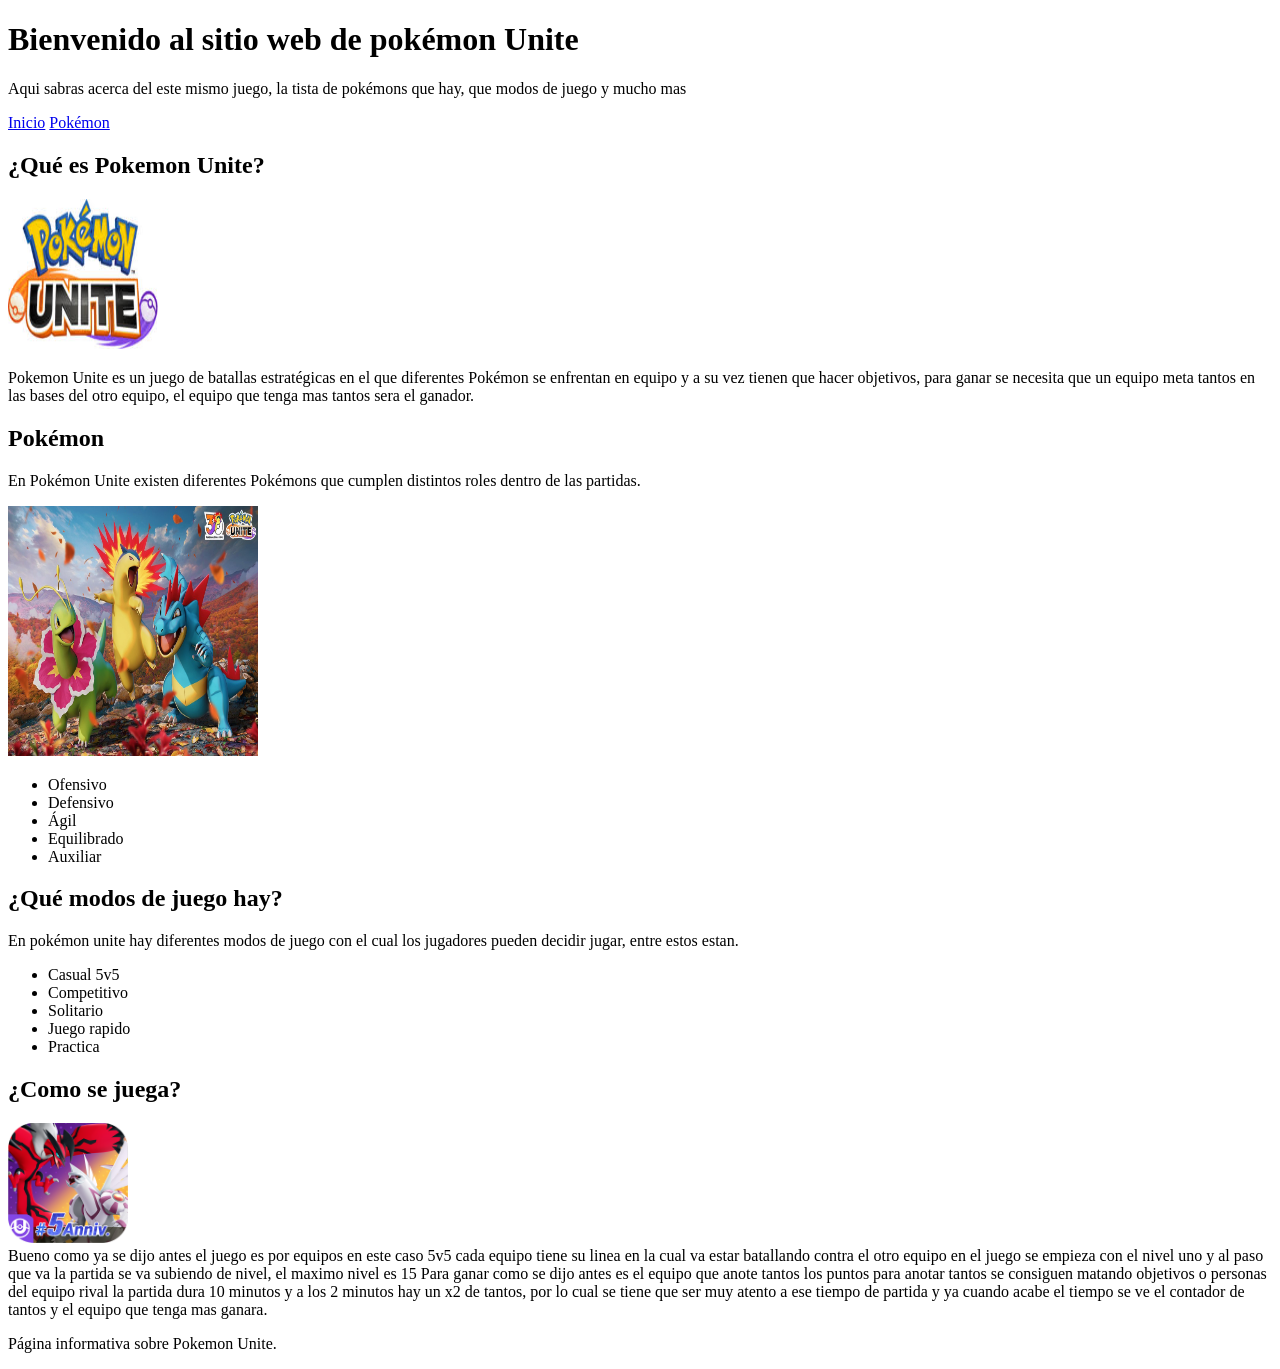
==== index.html @ 220b60d6 "Pokemon unite casi final version" ====
<!DOCTYPE  html>
<html lang="es">
<head>
<meta charset="UTF-8">
<title>Pokémon Unite</title>
<link rel="stylesheet" href="css/style.css">
</head>
<body>
<header>
<h1 class="titulo">Bienvenido al sitio web de pokémon Unite</h1>

<p>Aqui sabras acerca del este mismo juego, la tista de pokémons que hay, que modos de juego y mucho mas</p>

</header>
<nav>
<a class="menu" href="index.html">Inicio</a>
<a class="menu" href="pokemon.html">Pokémon</a>
</nav>
 <main>
 <section>
 <h1> ¿Qué es Pokemon Unite?</h1>
 <img src="Resource/images.jfif" 
 alt="Logo de Pokémon Unite" 
 width="150"
      height="150"/>
  <p>
  Pokemon Unite es un juego de batallas estratégicas
  en el que diferentes Pokémon se enfrentan en equipo y a su vez tienen que hacer objetivos,
  para ganar se necesita que un equipo meta tantos en las bases del otro equipo,
  el equipo que tenga mas tantos sera el ganador.
    </p>
 </section>
 <section>
    <h1>Pokémon</h1>
 <p>
   En Pokémon Unite existen diferentes Pokémons que cumplen distintos roles dentro de las partidas.
   </p>
   <img src="Resource/HF3h65CWgAAsAId.jpg" 
   alt="Pokémon de Pokémon Unite" 
   width="250"
      height="250"/>
   <ul>
    <li>Ofensivo</li>
    <li>Defensivo</li>
    <li>Ágil</li>
    <li>Equilibrado</li>
    <li>Auxiliar</li>
</ul>
</section>
 <section>
<h1> ¿Qué modos de juego hay?</h1>
<p>En pokémon unite hay diferentes modos de juego con el cual los jugadores pueden decidir jugar, entre estos estan.
</p>
<ul>
    <li>Casual 5v5</li>
    <li>Competitivo</li>
    <li>Solitario</li>
    <li>Juego rapido</li>
    <li>Practica</li>
</ul>
 </section>
  <section>
    <h1>¿Como se juega?</h1>
    <p>
     <img src="Resource/unnamed.png"
alt="Partida de Pokémon Unite"
       width="120"
      height="120"/>
    <br />

  Bueno como ya se dijo antes el juego es por equipos en este caso 5v5 cada equipo tiene su linea en la cual va estar batallando contra el otro equipo
 en el juego se empieza con el nivel uno y al paso que va la partida se va subiendo de nivel, el maximo nivel es 15
 Para ganar como se dijo antes es el equipo que anote tantos los puntos para anotar tantos se consiguen matando objetivos o personas del equipo rival
 la partida dura 10 minutos y a los 2 minutos hay un x2 de tantos, por lo cual se tiene que ser muy atento a ese tiempo de partida
 y ya cuando acabe el tiempo se ve el contador de tantos y el equipo que tenga mas ganara.
</p>
  </section>
 </main>
  <footer>
    <p>
        Página informativa sobre Pokemon Unite.
    </p>
</footer>
</body>
</html>
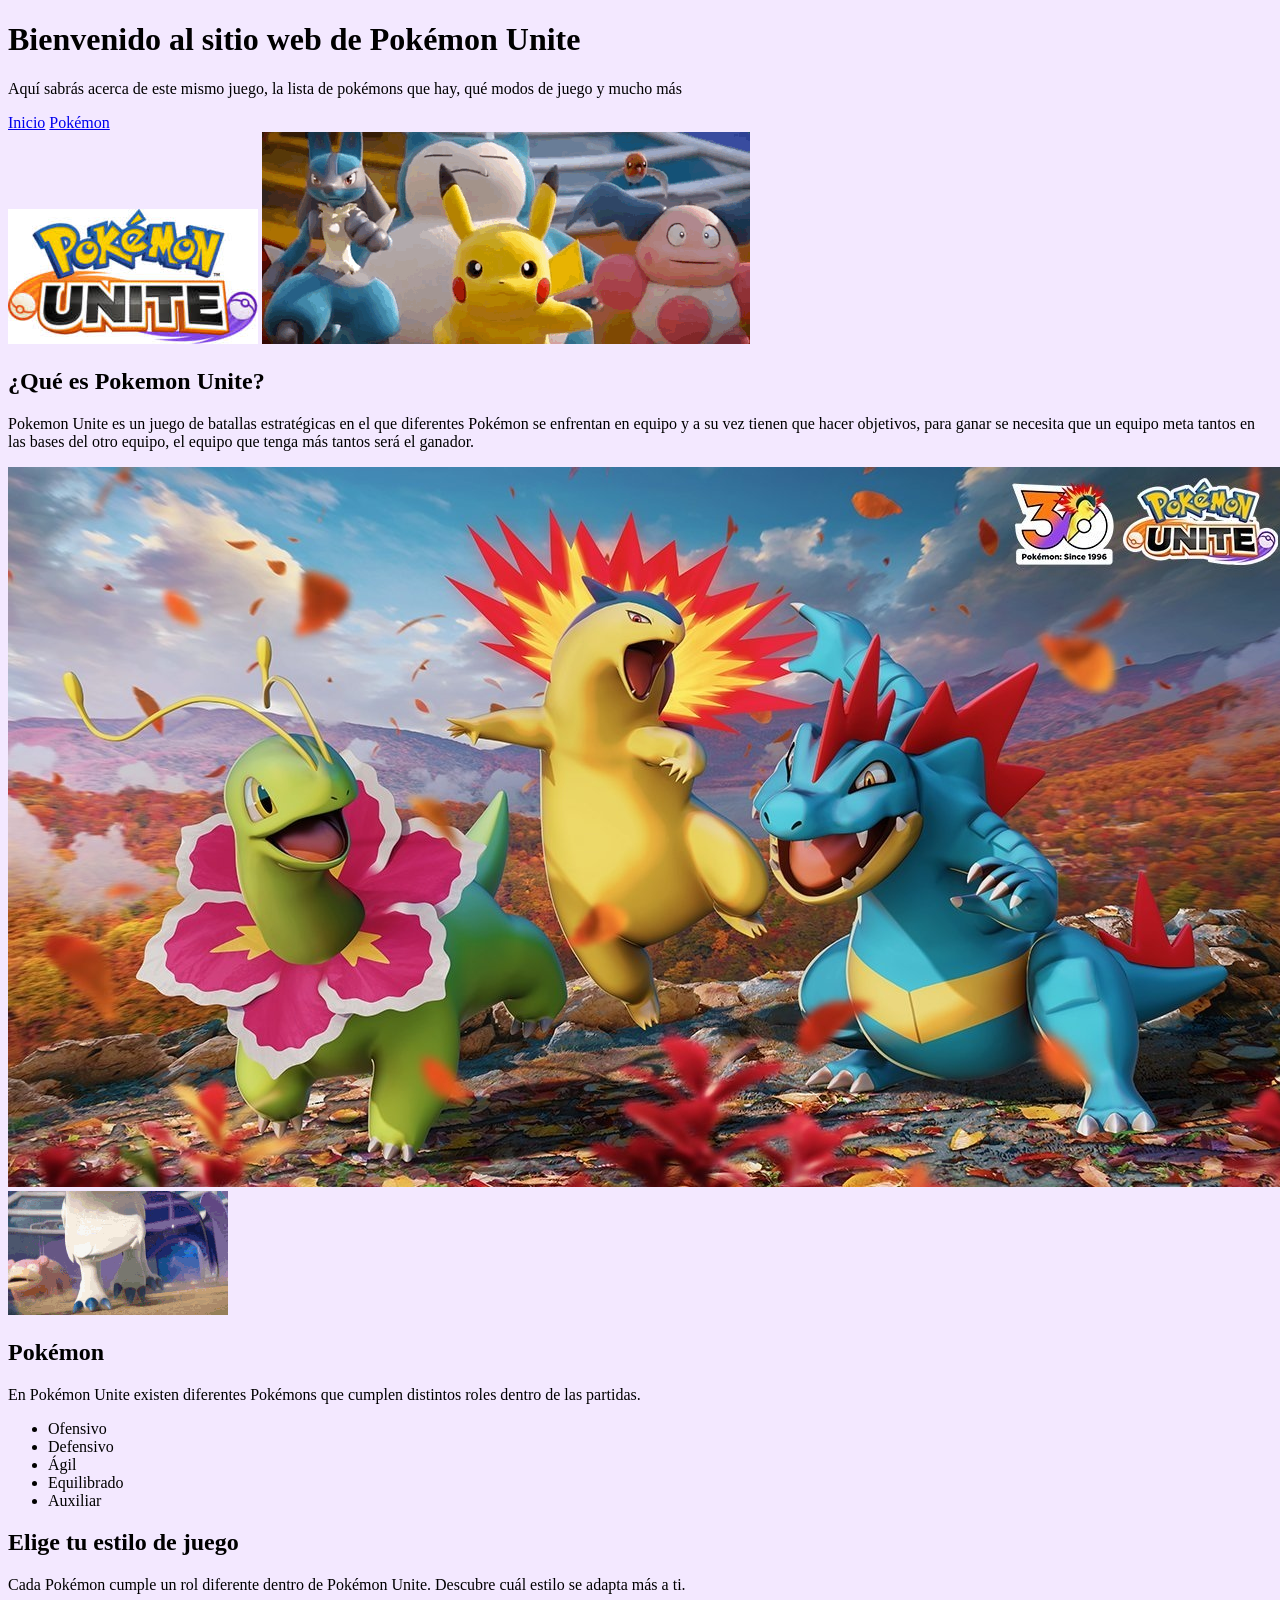
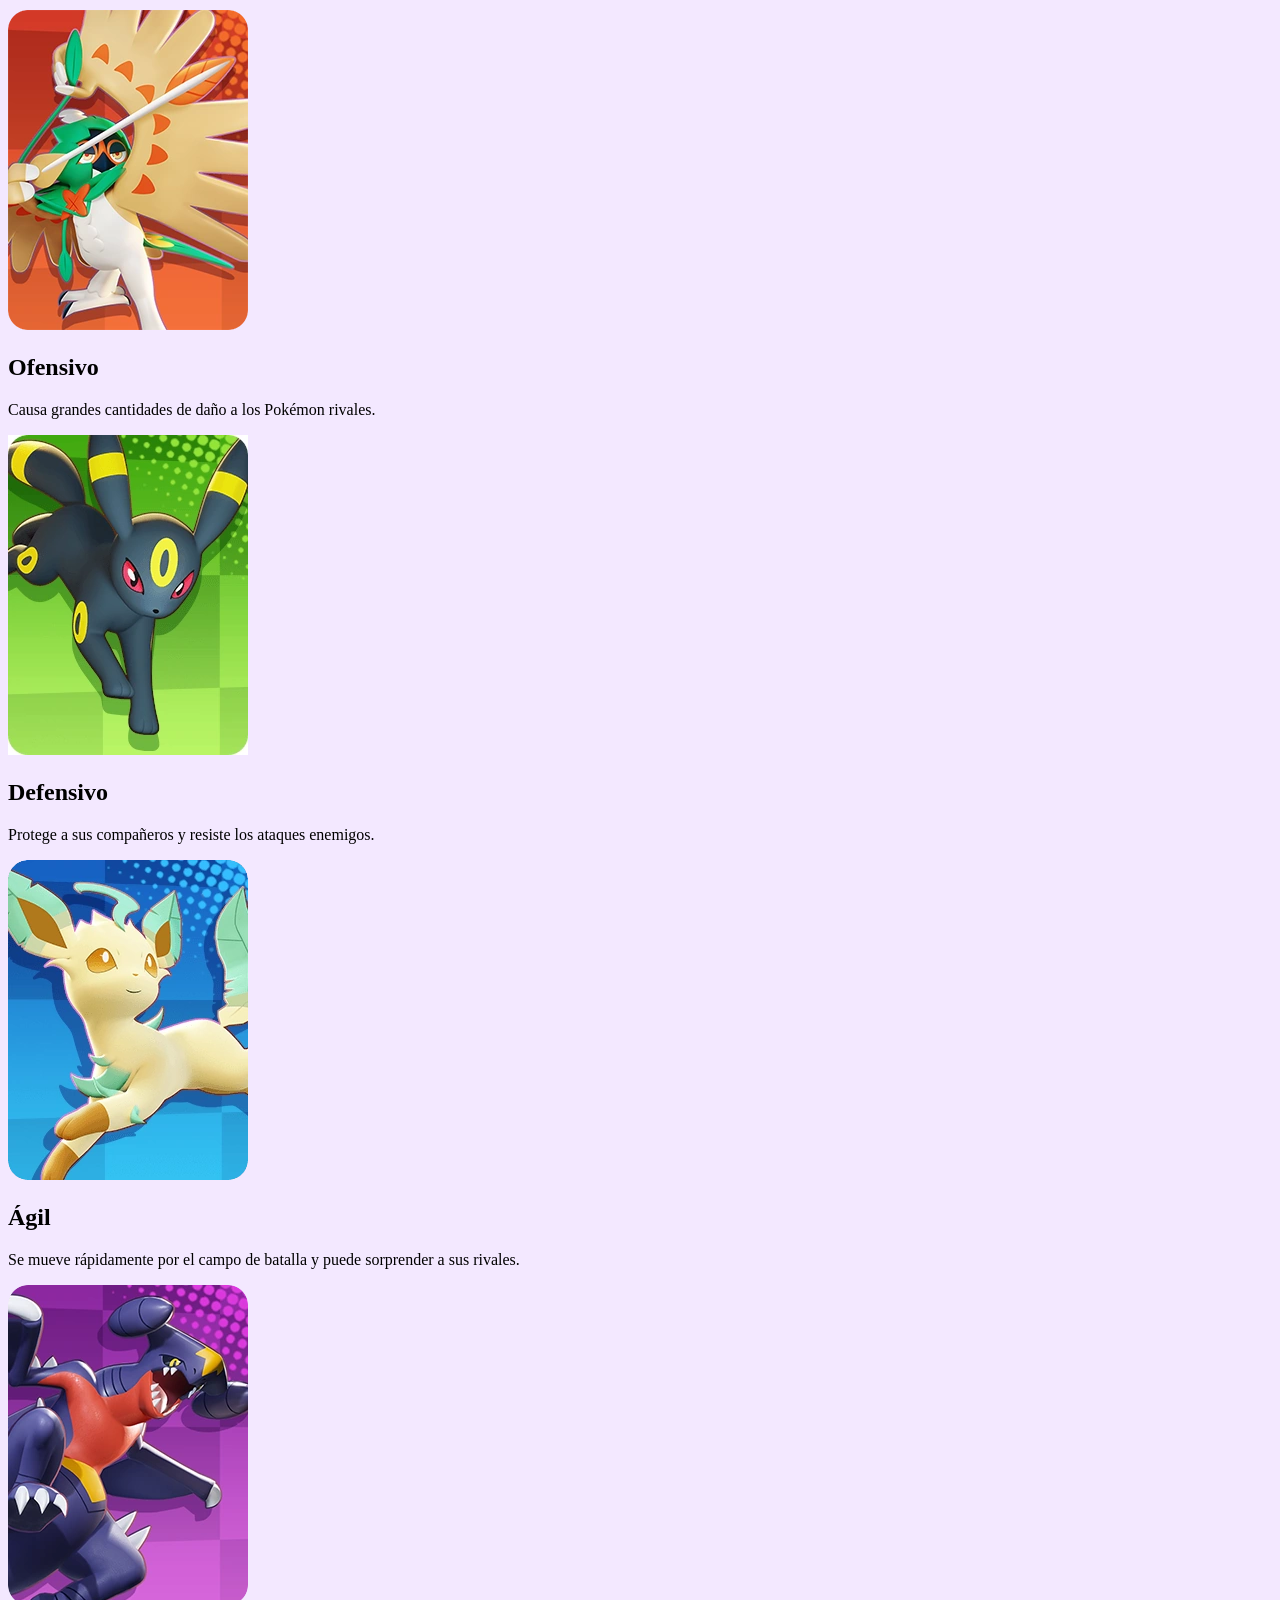
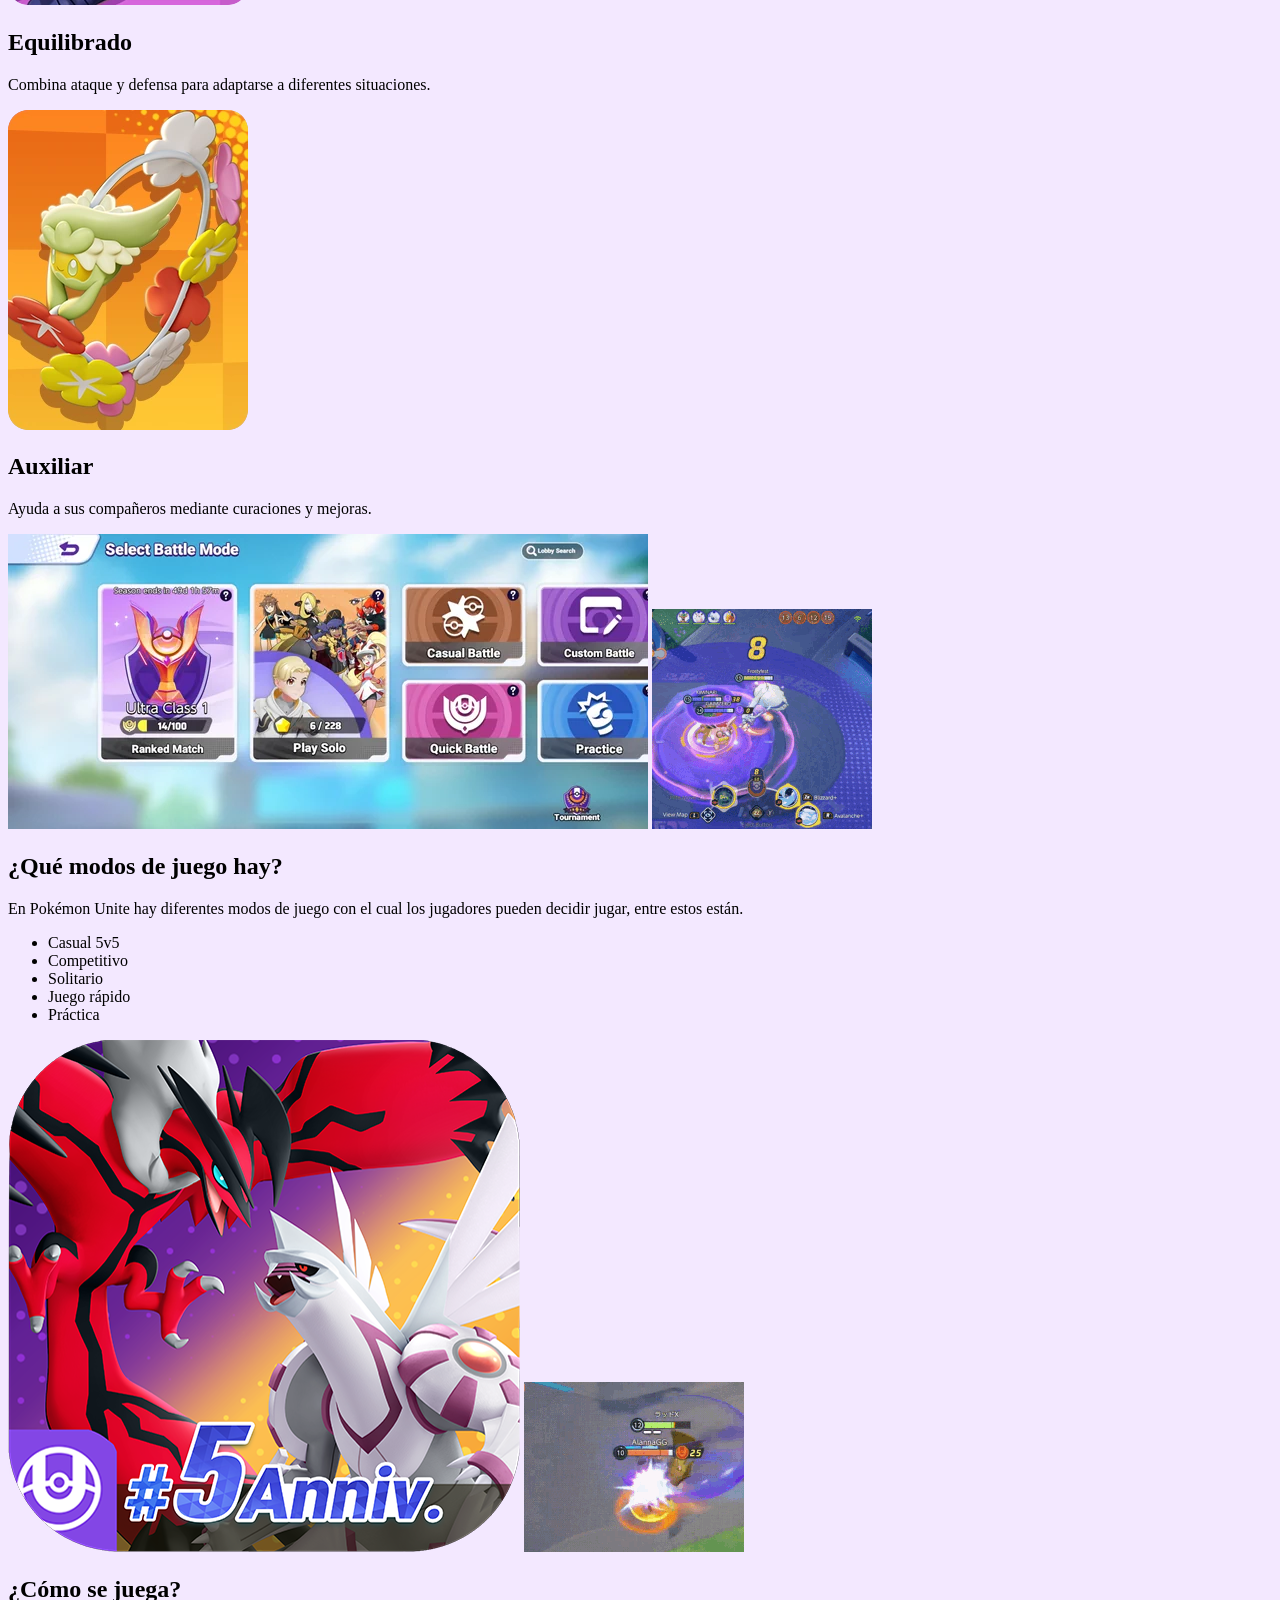
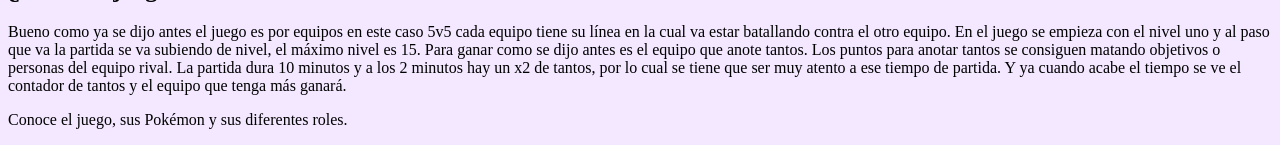
==== commit f09586c5: "Unite new version" ====
--- a/index.html
+++ b/index.html
@@ -1,85 +1,177 @@
-<!DOCTYPE  html>
+<!DOCTYPE html>
 <html lang="es">
 <head>
 <meta charset="UTF-8">
 <title>Pokémon Unite</title>
 <link rel="stylesheet" href="css/style.css">
+<link rel="icon" href="Resource/images.jfif">
 </head>
+
 <body>
+
 <header>
-<h1 class="titulo">Bienvenido al sitio web de pokémon Unite</h1>
+<h1 class="titulo">Bienvenido al sitio web de Pokémon Unite</h1>
+<p>Aquí sabrás acerca de este mismo juego, la lista de pokémons que hay, qué modos de juego y mucho más</p>
+</header>
 
-<p>Aqui sabras acerca del este mismo juego, la tista de pokémons que hay, que modos de juego y mucho mas</p>
-
-</header>
 <nav>
 <a class="menu" href="index.html">Inicio</a>
 <a class="menu" href="pokemon.html">Pokémon</a>
 </nav>
- <main>
- <section>
- <h1> ¿Qué es Pokemon Unite?</h1>
- <img src="Resource/images.jfif" 
- alt="Logo de Pokémon Unite" 
- width="150"
-      height="150"/>
-  <p>
-  Pokemon Unite es un juego de batallas estratégicas
-  en el que diferentes Pokémon se enfrentan en equipo y a su vez tienen que hacer objetivos,
-  para ganar se necesita que un equipo meta tantos en las bases del otro equipo,
-  el equipo que tenga mas tantos sera el ganador.
-    </p>
- </section>
- <section>
-    <h1>Pokémon</h1>
- <p>
-   En Pokémon Unite existen diferentes Pokémons que cumplen distintos roles dentro de las partidas.
-   </p>
-   <img src="Resource/HF3h65CWgAAsAId.jpg" 
-   alt="Pokémon de Pokémon Unite" 
-   width="250"
-      height="250"/>
-   <ul>
-    <li>Ofensivo</li>
-    <li>Defensivo</li>
-    <li>Ágil</li>
-    <li>Equilibrado</li>
-    <li>Auxiliar</li>
+
+<main>
+
+<section>
+<div class="contenido">
+
+<div class="imagen-hover">
+<img src="Resource/images.jfif" alt="Logo de Pokémon Unite">
+<img class="gif" src="Resource/que es.webp" alt="GIF de Pokémon Unite">
+</div>
+
+<div>
+<h1>¿Qué es Pokemon Unite?</h1>
+<p>
+Pokemon Unite es un juego de batallas estratégicas en el que diferentes Pokémon se enfrentan en equipo y a su vez tienen que hacer objetivos, para ganar se necesita que un equipo meta tantos en las bases del otro equipo, el equipo que tenga más tantos será el ganador.
+</p>
+</div>
+
+</div>
+</section>
+
+<section>
+<div class="contenido">
+
+<div class="imagen-hover">
+<img src="Resource/HF3h65CWgAAsAId.jpg" alt="Pokémon de Pokémon Unite">
+<img class="gif" src="Resource/pokemones2.gif" alt="GIF de Pokémon">
+</div>
+
+<div>
+<h1>Pokémon</h1>
+<p>
+En Pokémon Unite existen diferentes Pokémons que cumplen distintos roles dentro de las partidas.
+</p>
+
+<ul>
+<li>Ofensivo</li>
+<li>Defensivo</li>
+<li>Ágil</li>
+<li>Equilibrado</li>
+<li>Auxiliar</li>
 </ul>
+</div>
+
+</div>
 </section>
- <section>
-<h1> ¿Qué modos de juego hay?</h1>
-<p>En pokémon unite hay diferentes modos de juego con el cual los jugadores pueden decidir jugar, entre estos estan.
+
+<section>
+<h1>Elige tu estilo de juego</h1>
+
+<p>
+Cada Pokémon cumple un rol diferente dentro de Pokémon Unite. Descubre cuál estilo se adapta más a ti.
 </p>
+
+<div class="roles">
+
+<div class="rol">
+<img src="Resource/ofensivo.webp" alt="Licencia de rol ofensivo">
+<h2>Ofensivo</h2>
+<div class="info">
+<p>Causa grandes cantidades de daño a los Pokémon rivales.</p>
+</div>
+</div>
+
+<div class="rol">
+<img src="Resource/defensivo.webp" alt="Licencia de rol defensivo">
+<h2>Defensivo</h2>
+<div class="info">
+<p>Protege a sus compañeros y resiste los ataques enemigos.</p>
+</div>
+</div>
+
+<div class="rol">
+<img src="Resource/agil.webp" alt="Licencia de rol ágil">
+<h2>Ágil</h2>
+<div class="info">
+<p>Se mueve rápidamente por el campo de batalla y puede sorprender a sus rivales.</p>
+</div>
+</div>
+
+<div class="rol">
+<img src="Resource/equilibrado.webp" alt="Licencia de rol equilibrado">
+<h2>Equilibrado</h2>
+<div class="info">
+<p>Combina ataque y defensa para adaptarse a diferentes situaciones.</p>
+</div>
+</div>
+
+<div class="rol">
+<img src="Resource/auxiliar.webp" alt="Licencia de rol auxiliar">
+<h2>Auxiliar</h2>
+<div class="info">
+<p>Ayuda a sus compañeros mediante curaciones y mejoras.</p>
+</div>
+</div>
+
+</div>
+</section>
+
+<section>
+<div class="contenido">
+
+<div class="imagen-hover">
+<img src="Resource/modos.webp" alt="Modos de juego de Pokémon Unite">
+<img class="gif" src="Resource/modos2.gif" alt="GIF de modos de juego">
+</div>
+
+<div>
+<h1>¿Qué modos de juego hay?</h1>
+<p>
+En Pokémon Unite hay diferentes modos de juego con el cual los jugadores pueden decidir jugar, entre estos están.
+</p>
+
 <ul>
-    <li>Casual 5v5</li>
-    <li>Competitivo</li>
-    <li>Solitario</li>
-    <li>Juego rapido</li>
-    <li>Practica</li>
+<li>Casual 5v5</li>
+<li>Competitivo</li>
+<li>Solitario</li>
+<li>Juego rápido</li>
+<li>Práctica</li>
 </ul>
- </section>
-  <section>
-    <h1>¿Como se juega?</h1>
-    <p>
-     <img src="Resource/unnamed.png"
-alt="Partida de Pokémon Unite"
-       width="120"
-      height="120"/>
-    <br />
+</div>
 
-  Bueno como ya se dijo antes el juego es por equipos en este caso 5v5 cada equipo tiene su linea en la cual va estar batallando contra el otro equipo
- en el juego se empieza con el nivel uno y al paso que va la partida se va subiendo de nivel, el maximo nivel es 15
- Para ganar como se dijo antes es el equipo que anote tantos los puntos para anotar tantos se consiguen matando objetivos o personas del equipo rival
- la partida dura 10 minutos y a los 2 minutos hay un x2 de tantos, por lo cual se tiene que ser muy atento a ese tiempo de partida
- y ya cuando acabe el tiempo se ve el contador de tantos y el equipo que tenga mas ganara.
+</div>
+</section>
+
+<section>
+<div class="contenido">
+
+<div class="imagen-hover">
+<img src="Resource/unnamed.png" alt="Partida de Pokémon Unite">
+<img class="gif" src="Resource/pelea.gif" alt="GIF de una partida">
+</div>
+
+<div>
+<h1>¿Cómo se juega?</h1>
+<p>
+Bueno como ya se dijo antes el juego es por equipos en este caso 5v5 cada equipo tiene su línea en la cual va estar batallando contra el otro equipo.
+En el juego se empieza con el nivel uno y al paso que va la partida se va subiendo de nivel, el máximo nivel es 15.
+Para ganar como se dijo antes es el equipo que anote tantos. Los puntos para anotar tantos se consiguen matando objetivos o personas del equipo rival.
+La partida dura 10 minutos y a los 2 minutos hay un x2 de tantos, por lo cual se tiene que ser muy atento a ese tiempo de partida.
+Y ya cuando acabe el tiempo se ve el contador de tantos y el equipo que tenga más ganará.
 </p>
-  </section>
- </main>
-  <footer>
-    <p>
-        Página informativa sobre Pokemon Unite.
-    </p>
+</div>
+
+</div>
+</section>
+
+</main>
+
+<footer>
+<p>
+Conoce el juego, sus Pokémon y sus diferentes roles.
+</p>
 </footer>
+
 </body>
 </html>
--- a/css/style.css
+++ b/css/style.css
@@ -0,0 +1,32 @@
+body {
+    background-color: #f3e8ff;
+}
+article {
+    background-color: lightblue;
+    border: 2px solid purple;
+    border-radius: 16px;
+    padding: 15px;
+    margin: 15px;
+    box-shadow: 5px 5px 10px rgba(0, 0, 0, 0.3);
+}
+
+article h2 {
+    color: purple;
+    text-align: center;
+}
+
+article p {
+    text-align: center;
+}
+
+.imagen-eevee {
+    border: 3px solid purple;
+    border-radius: 16px;
+    box-shadow: 5px 5px 10px rgba(0, 0, 0, 0.5);
+    animation-name: aparecer;
+    animation-duration: 1s;
+}
+
+article:hover {
+    box-shadow: 8px 8px 15px rgba(0, 0, 0, 0.5);
+}
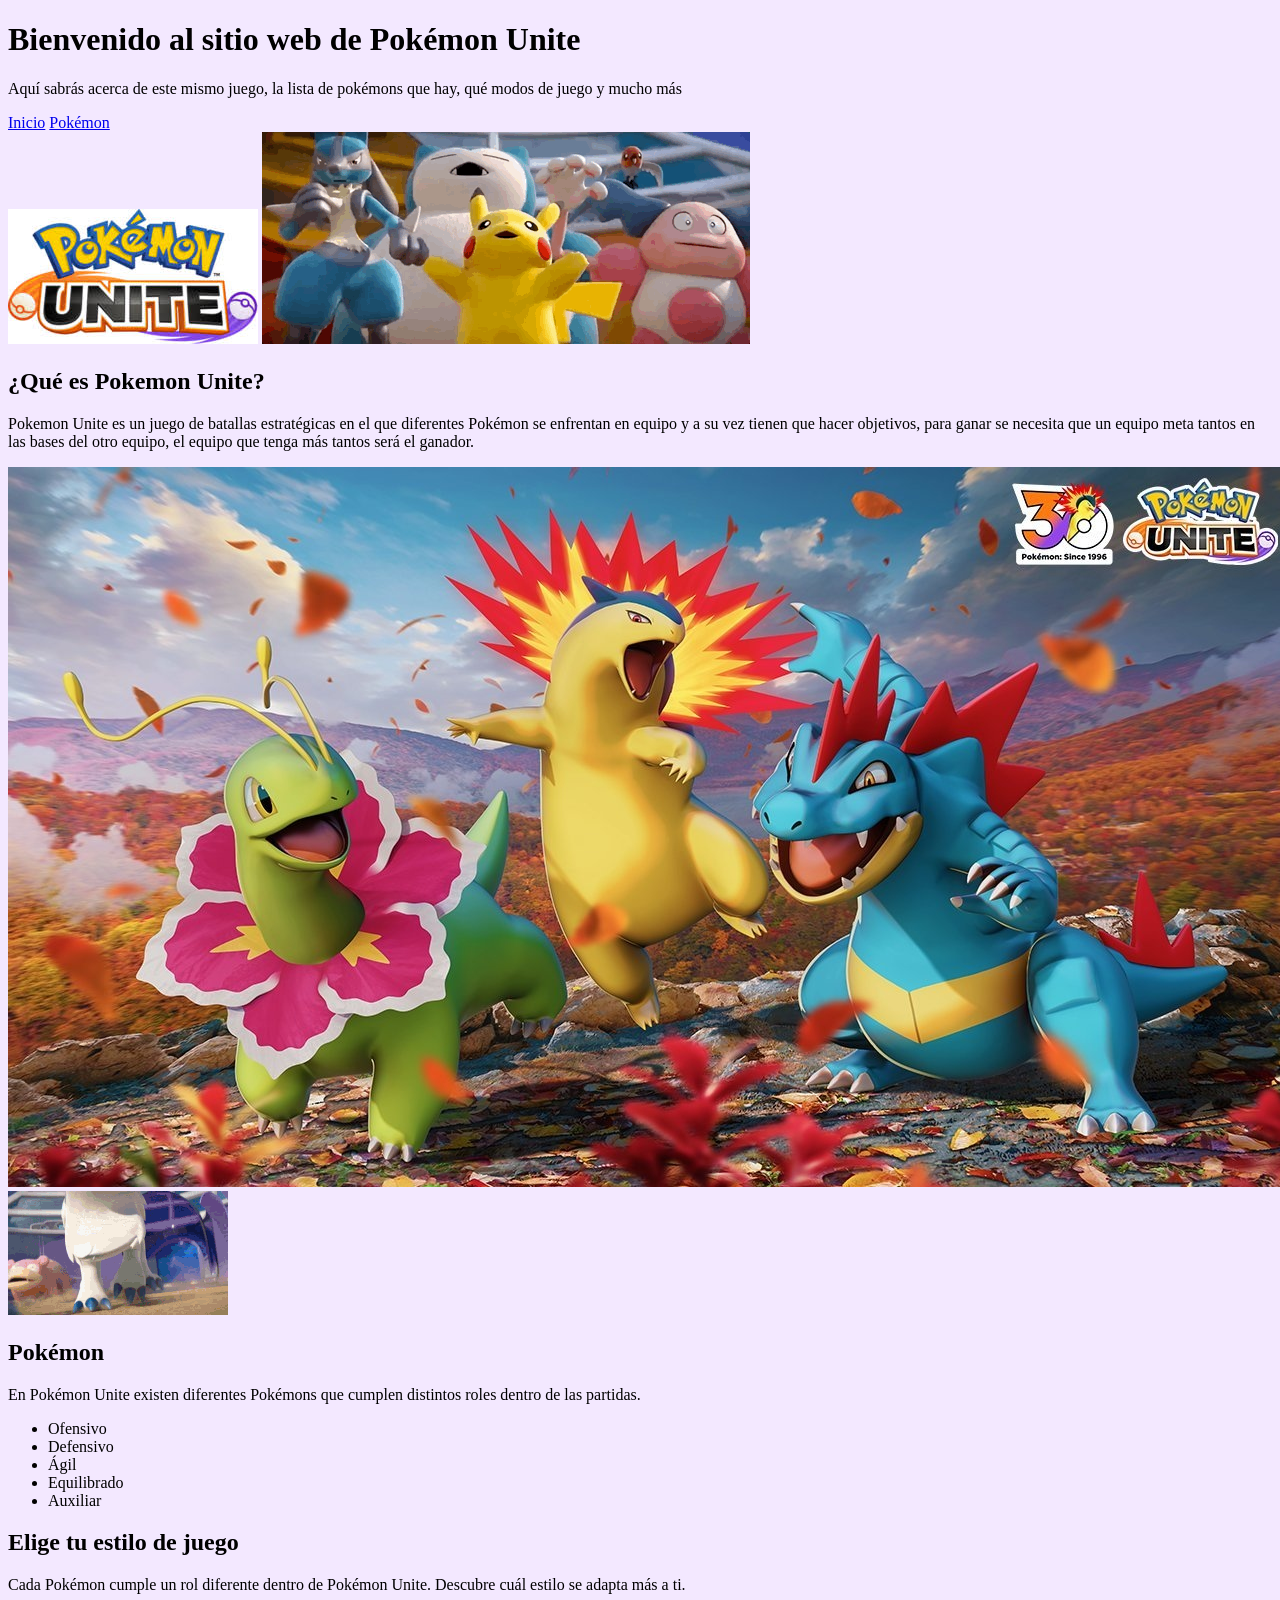
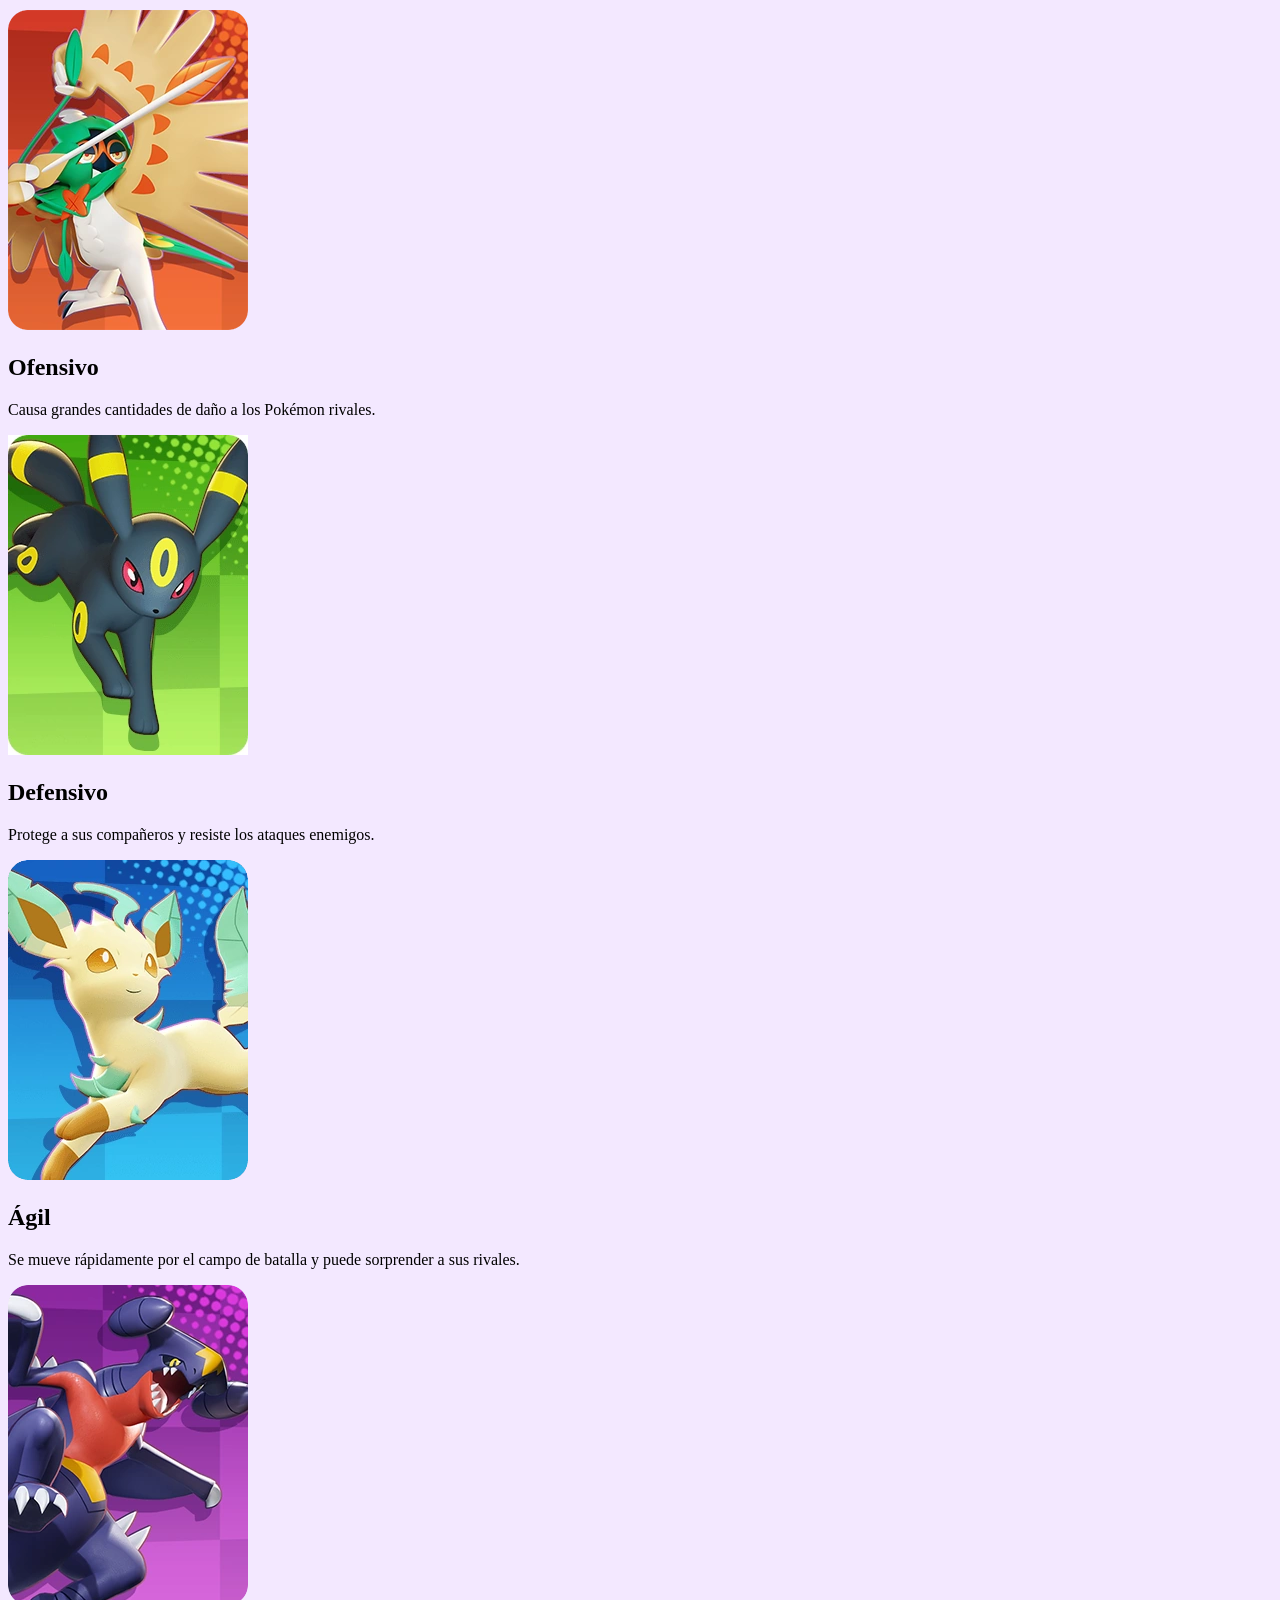
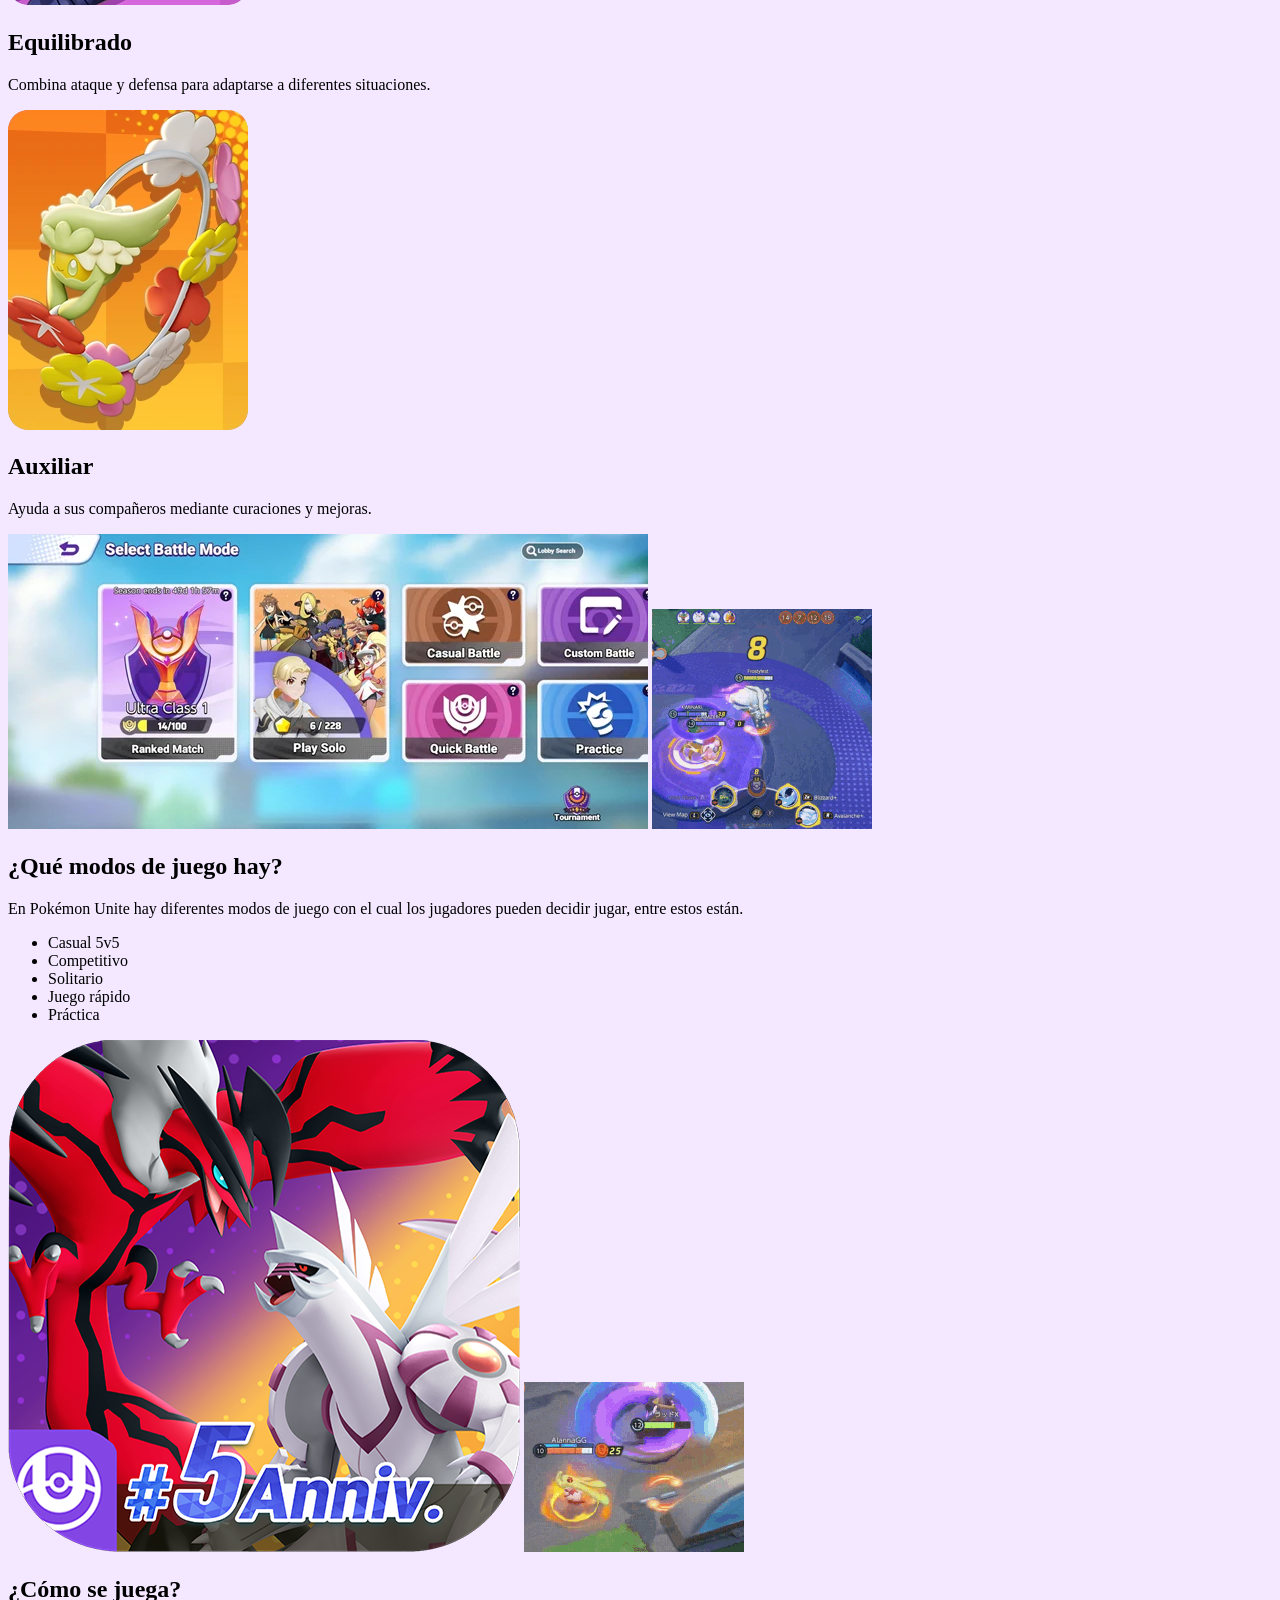
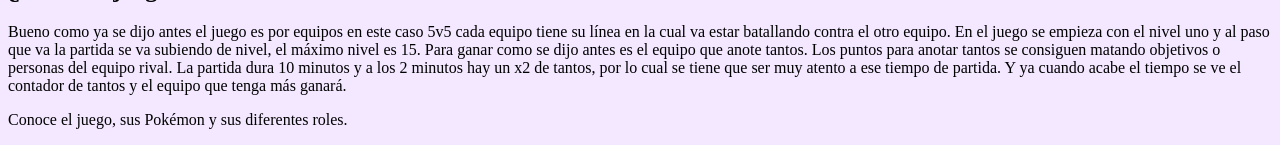
==== commit cc78037a: "Dupdate" ====
--- a/index.html
+++ b/index.html
@@ -6,53 +6,45 @@
 <link rel="stylesheet" href="css/style.css">
 <link rel="icon" href="Resource/images.jfif">
 </head>
-
 <body>
-
+<div class="pokebolas">
+<div class="pokebola morada"></div>
+<div class="pokebola naranja"></div>
+</div>
 <header>
 <h1 class="titulo">Bienvenido al sitio web de Pokémon Unite</h1>
 <p>Aquí sabrás acerca de este mismo juego, la lista de pokémons que hay, qué modos de juego y mucho más</p>
 </header>
-
 <nav>
 <a class="menu" href="index.html">Inicio</a>
 <a class="menu" href="pokemon.html">Pokémon</a>
 </nav>
-
 <main>
-
 <section>
 <div class="contenido">
-
 <div class="imagen-hover">
 <img src="Resource/images.jfif" alt="Logo de Pokémon Unite">
 <img class="gif" src="Resource/que es.webp" alt="GIF de Pokémon Unite">
 </div>
-
 <div>
 <h1>¿Qué es Pokemon Unite?</h1>
 <p>
 Pokemon Unite es un juego de batallas estratégicas en el que diferentes Pokémon se enfrentan en equipo y a su vez tienen que hacer objetivos, para ganar se necesita que un equipo meta tantos en las bases del otro equipo, el equipo que tenga más tantos será el ganador.
 </p>
 </div>
-
 </div>
 </section>
-
 <section>
 <div class="contenido">
-
 <div class="imagen-hover">
 <img src="Resource/HF3h65CWgAAsAId.jpg" alt="Pokémon de Pokémon Unite">
 <img class="gif" src="Resource/pokemones2.gif" alt="GIF de Pokémon">
 </div>
-
 <div>
 <h1>Pokémon</h1>
 <p>
 En Pokémon Unite existen diferentes Pokémons que cumplen distintos roles dentro de las partidas.
 </p>
-
 <ul>
 <li>Ofensivo</li>
 <li>Defensivo</li>
@@ -61,19 +53,14 @@
 <li>Auxiliar</li>
 </ul>
 </div>
-
 </div>
 </section>
-
 <section>
 <h1>Elige tu estilo de juego</h1>
-
 <p>
 Cada Pokémon cumple un rol diferente dentro de Pokémon Unite. Descubre cuál estilo se adapta más a ti.
 </p>
-
 <div class="roles">
-
 <div class="rol">
 <img src="Resource/ofensivo.webp" alt="Licencia de rol ofensivo">
 <h2>Ofensivo</h2>
@@ -81,7 +68,6 @@
 <p>Causa grandes cantidades de daño a los Pokémon rivales.</p>
 </div>
 </div>
-
 <div class="rol">
 <img src="Resource/defensivo.webp" alt="Licencia de rol defensivo">
 <h2>Defensivo</h2>
@@ -89,7 +75,6 @@
 <p>Protege a sus compañeros y resiste los ataques enemigos.</p>
 </div>
 </div>
-
 <div class="rol">
 <img src="Resource/agil.webp" alt="Licencia de rol ágil">
 <h2>Ágil</h2>
@@ -97,7 +82,6 @@
 <p>Se mueve rápidamente por el campo de batalla y puede sorprender a sus rivales.</p>
 </div>
 </div>
-
 <div class="rol">
 <img src="Resource/equilibrado.webp" alt="Licencia de rol equilibrado">
 <h2>Equilibrado</h2>
@@ -105,7 +89,6 @@
 <p>Combina ataque y defensa para adaptarse a diferentes situaciones.</p>
 </div>
 </div>
-
 <div class="rol">
 <img src="Resource/auxiliar.webp" alt="Licencia de rol auxiliar">
 <h2>Auxiliar</h2>
@@ -113,24 +96,19 @@
 <p>Ayuda a sus compañeros mediante curaciones y mejoras.</p>
 </div>
 </div>
-
 </div>
 </section>
-
 <section>
 <div class="contenido">
-
 <div class="imagen-hover">
 <img src="Resource/modos.webp" alt="Modos de juego de Pokémon Unite">
 <img class="gif" src="Resource/modos2.gif" alt="GIF de modos de juego">
 </div>
-
 <div>
 <h1>¿Qué modos de juego hay?</h1>
 <p>
 En Pokémon Unite hay diferentes modos de juego con el cual los jugadores pueden decidir jugar, entre estos están.
 </p>
-
 <ul>
 <li>Casual 5v5</li>
 <li>Competitivo</li>
@@ -139,18 +117,14 @@
 <li>Práctica</li>
 </ul>
 </div>
-
 </div>
 </section>
-
 <section>
 <div class="contenido">
-
 <div class="imagen-hover">
 <img src="Resource/unnamed.png" alt="Partida de Pokémon Unite">
 <img class="gif" src="Resource/pelea.gif" alt="GIF de una partida">
 </div>
-
 <div>
 <h1>¿Cómo se juega?</h1>
 <p>
@@ -161,17 +135,13 @@
 Y ya cuando acabe el tiempo se ve el contador de tantos y el equipo que tenga más ganará.
 </p>
 </div>
-
 </div>
 </section>
-
 </main>
-
 <footer>
 <p>
 Conoce el juego, sus Pokémon y sus diferentes roles.
 </p>
 </footer>
-
 </body>
 </html>
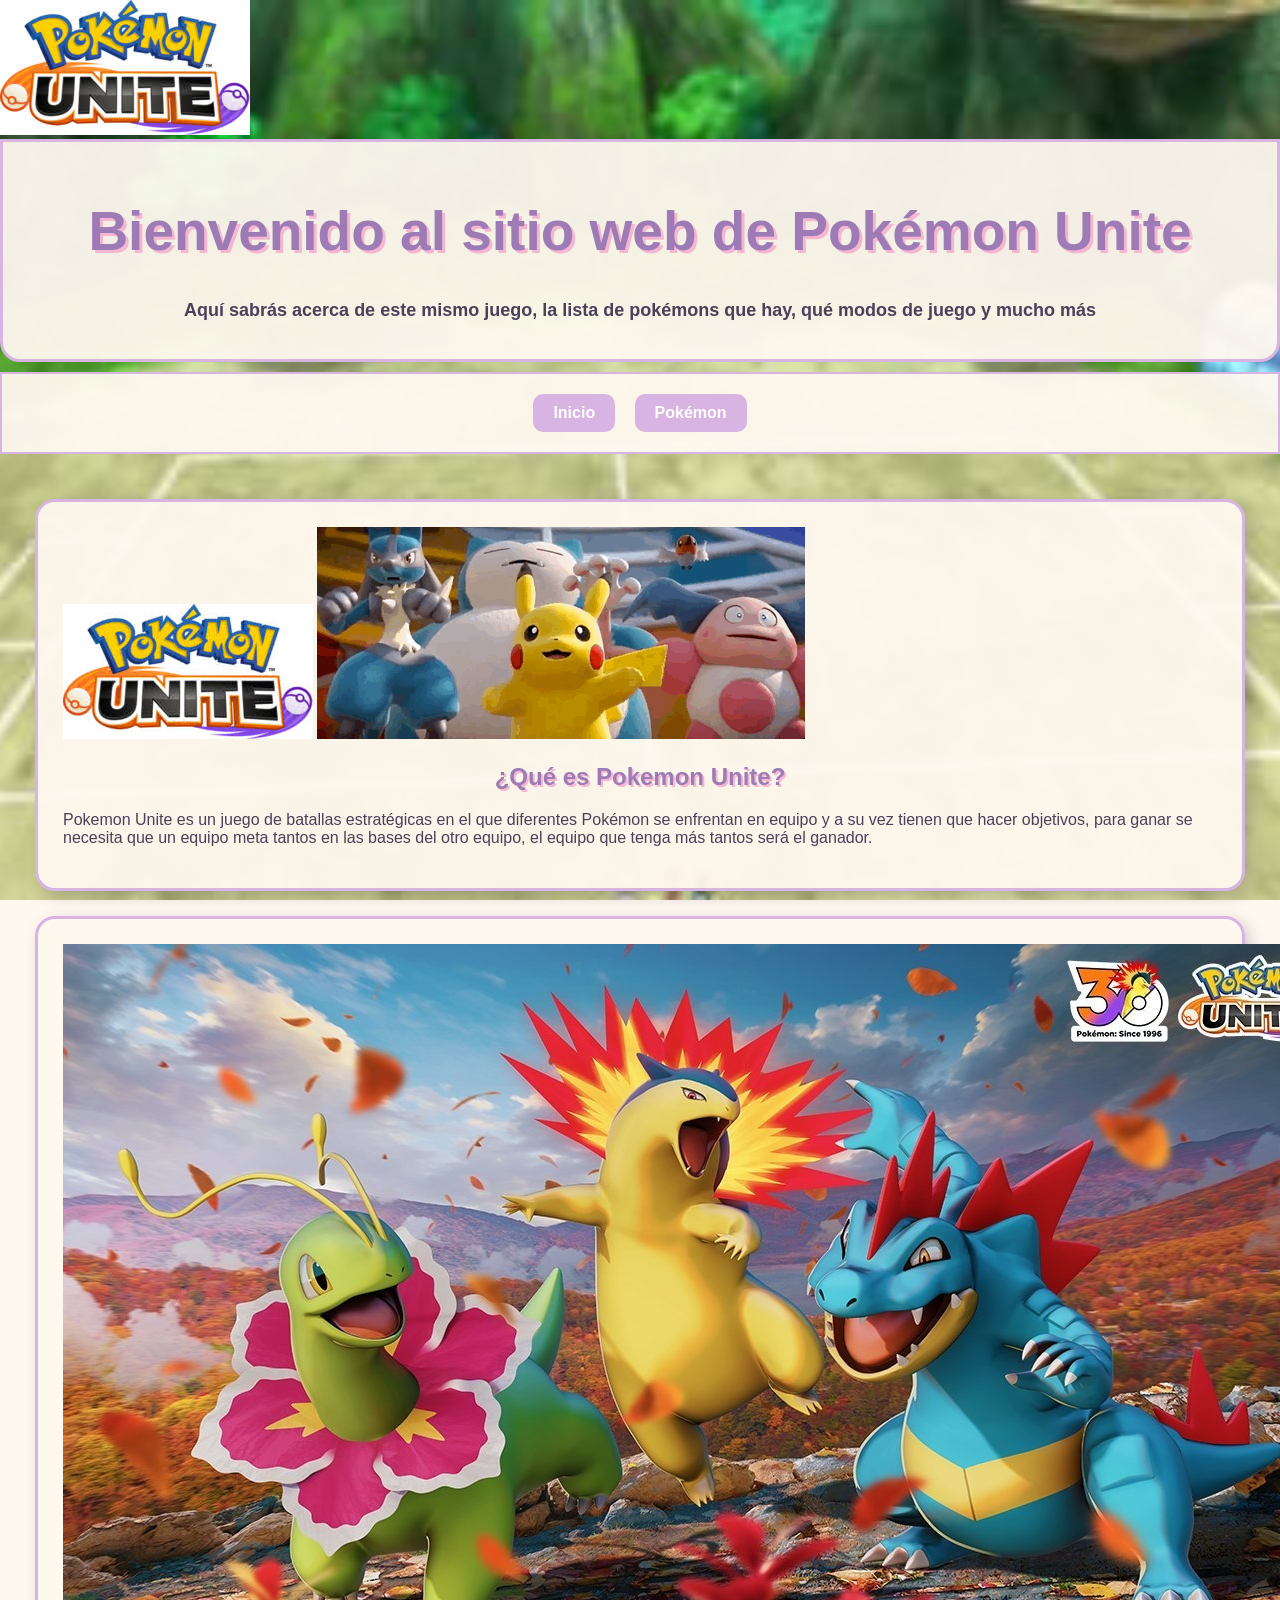
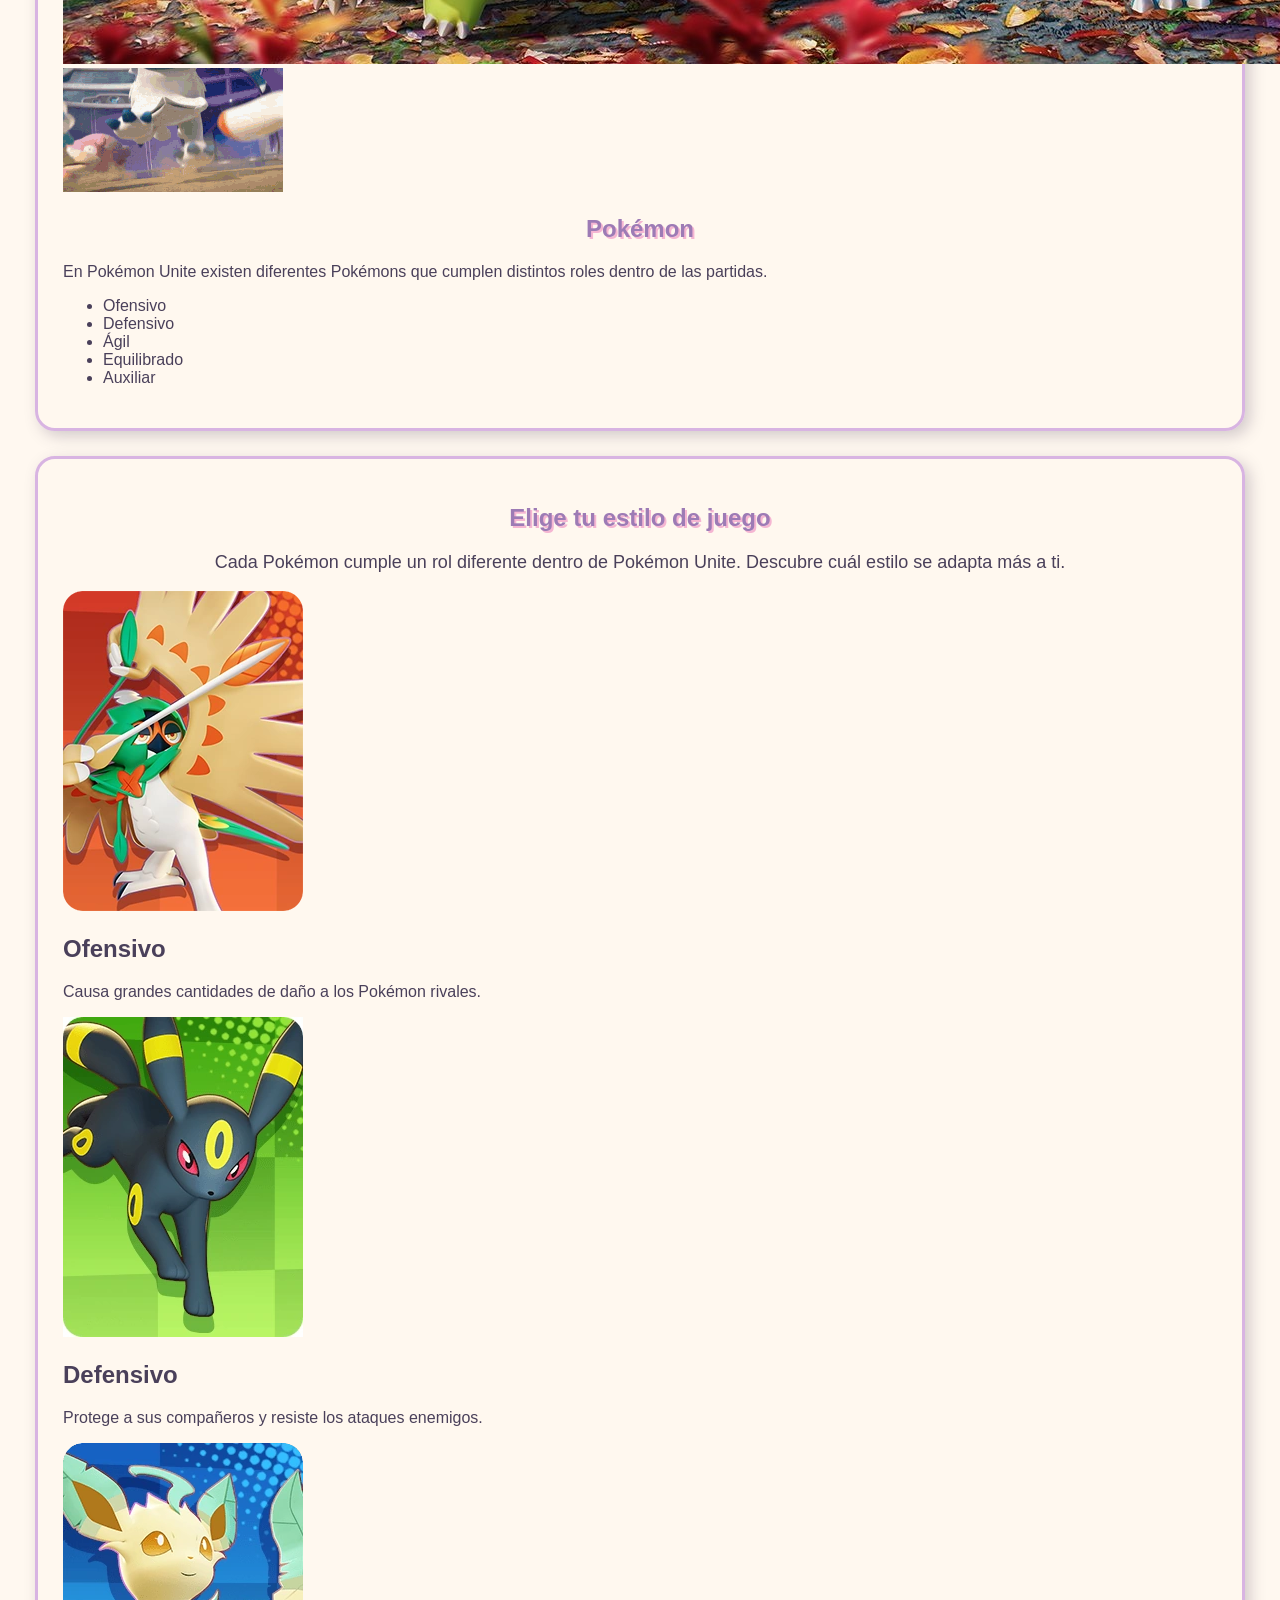
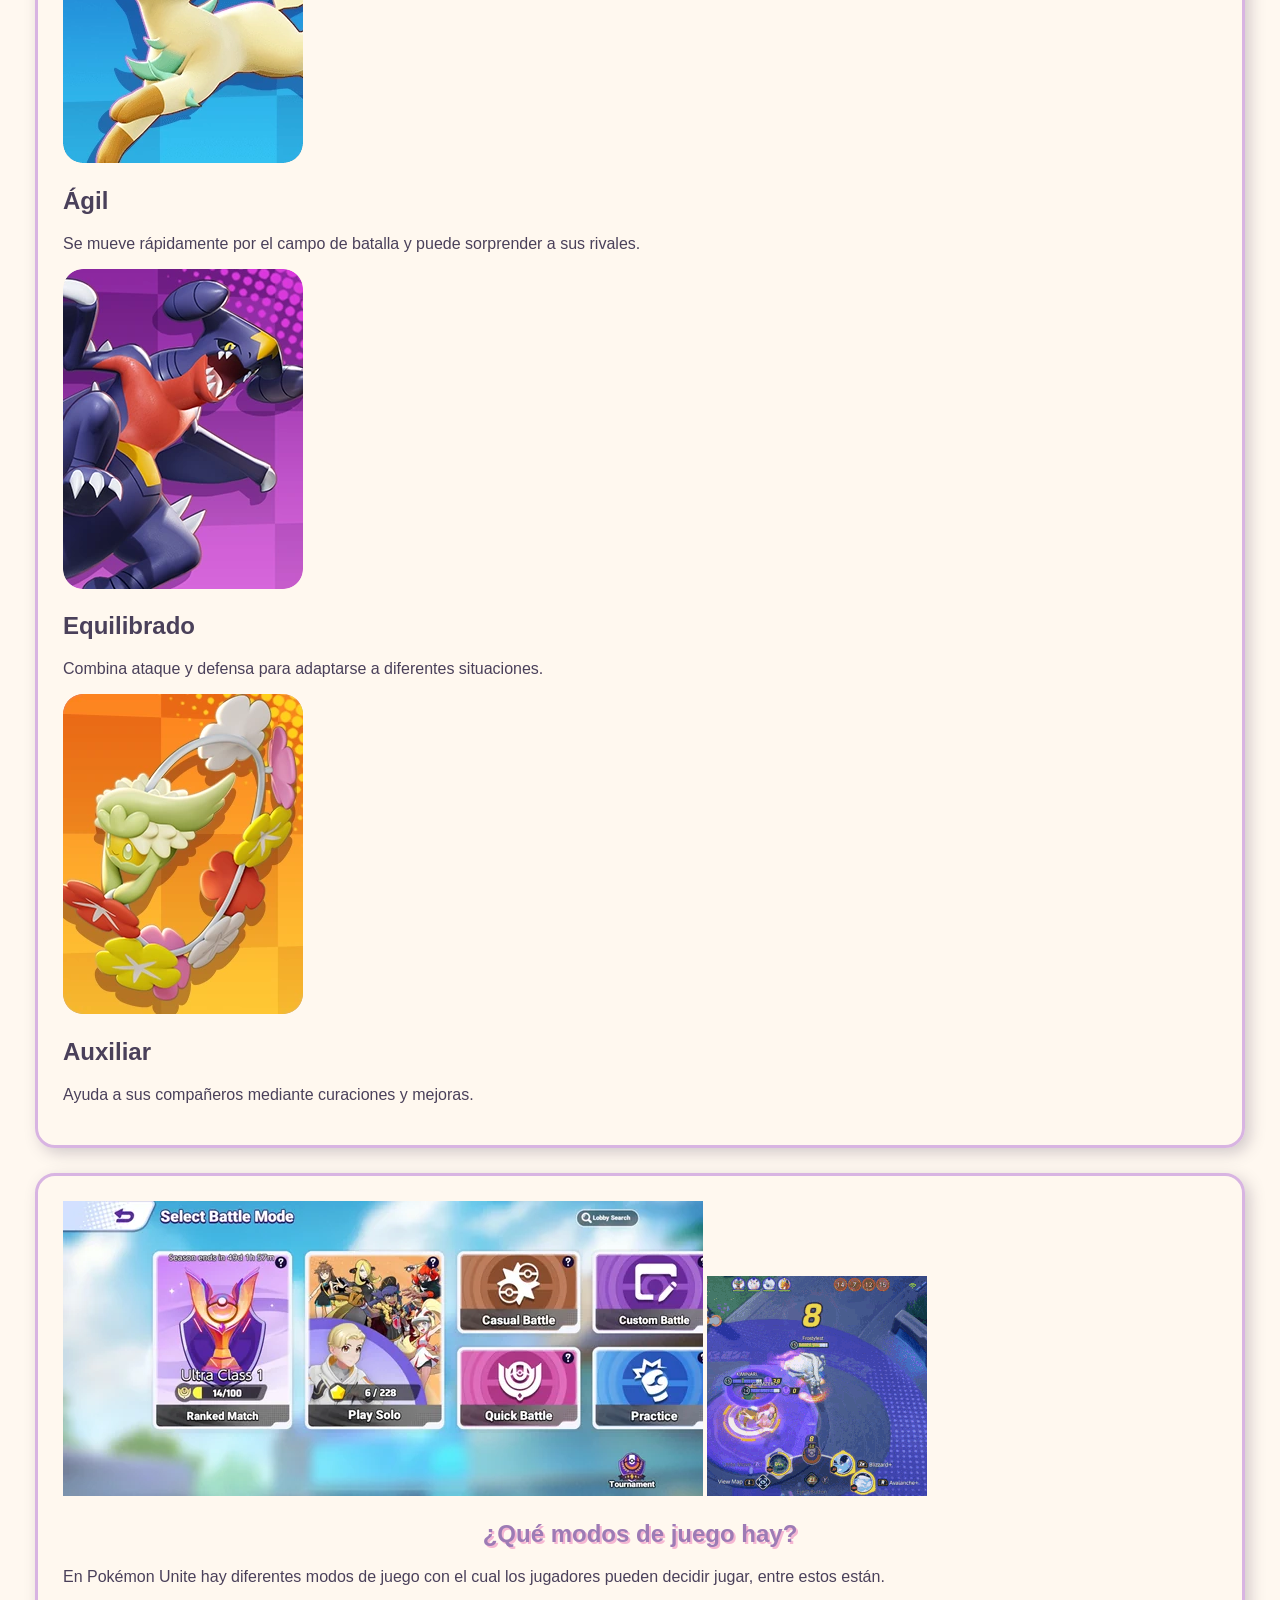
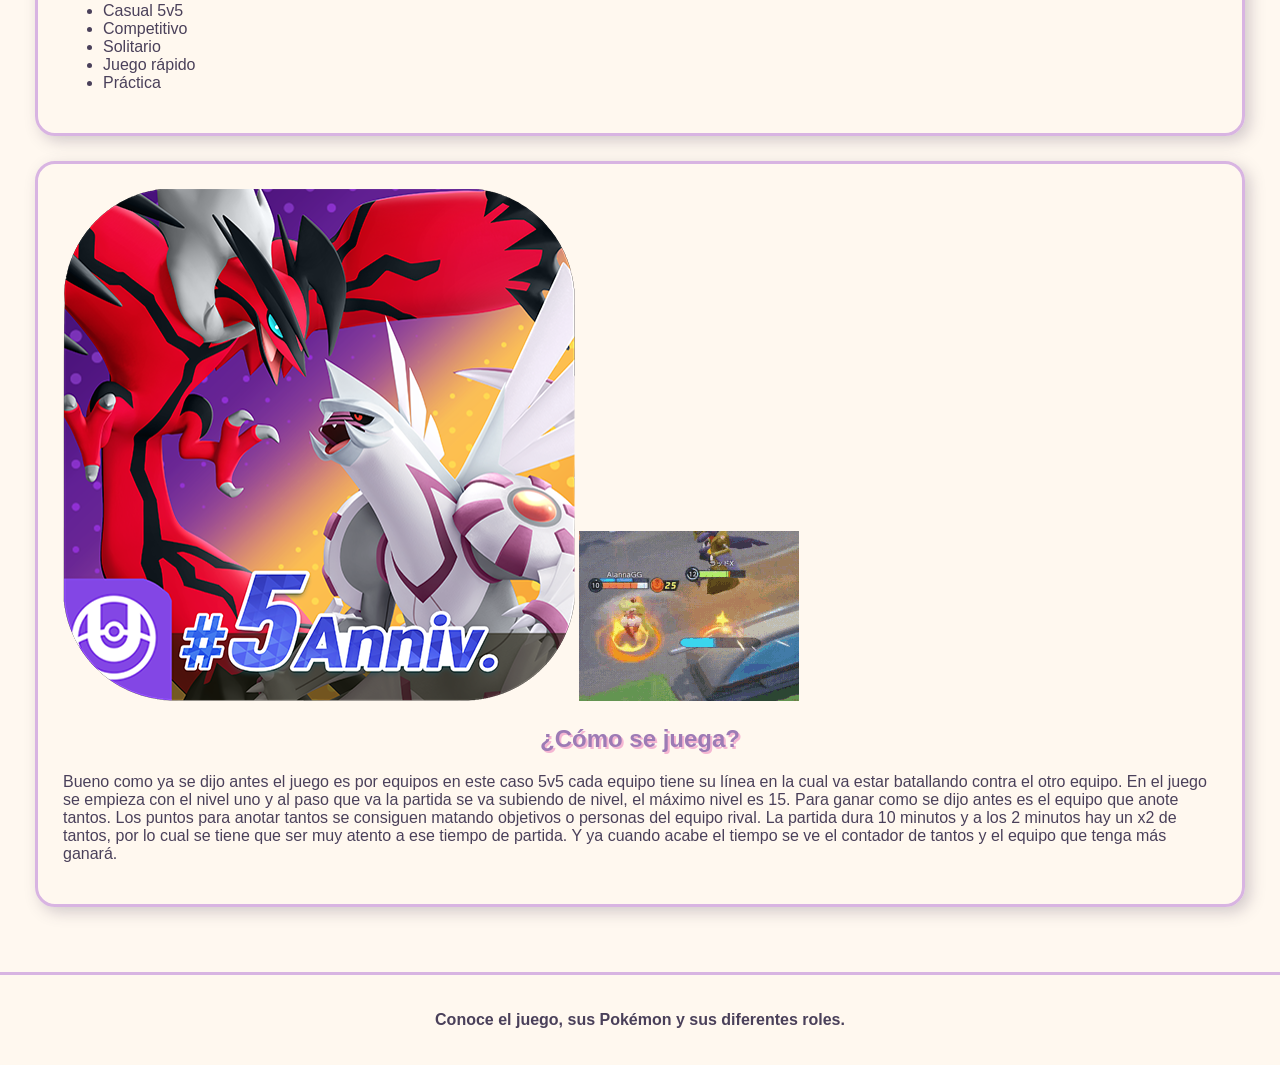
==== commit ecc6a7a4: "Actualización de Pokémon Unite" ====
--- a/index.html
+++ b/index.html
@@ -7,6 +7,14 @@
 <link rel="icon" href="Resource/images.jfif">
 </head>
 <body>
+ <div id="pantalla-carga">
+<div class="barra-carga-contenedor">
+<img id="gif-carga" src="Resource/images.jfif" alt="Pokémon Unite">
+<div class="barra-carga-fondo">
+<div class="barra-carga-relleno"></div>
+</div>
+</div>
+</div>
 <div class="pokebolas">
 <div class="pokebola morada"></div>
 <div class="pokebola naranja"></div>
--- a/css/style.css
+++ b/css/style.css
@@ -1,32 +1,724 @@
 body {
-    background-color: #f3e8ff;
-}
-article {
-    background-color: lightblue;
-    border: 2px solid purple;
-    border-radius: 16px;
+    background-image: url("../Resource/zona.jfif");
+    background-size: cover;
+    background-position: center;
+    background-attachment: fixed;
+    background-color: #fff8f0;
+    font-family: "Comic Sans MS", sans-serif;
+    margin: 0;
+    color: #4a405a;
+}
+header {
+    background-color: rgba(255, 248, 240, 0.95);
+    color: #4a405a;
+    text-align: center;
+    padding: 20px;
+    border: 3px solid #d8b4e2;
+    border-radius: 0px 0px 20px 20px;
+    animation: aparecer 1s;
+}
+header p {
+    font-size: 18px;
+    font-weight: bold;
+}
+.titulo {
+    color: #9d7bb5;
+    font-size: 55px;
+    text-shadow: 3px 3px 0px #f5b6d2;
+    animation: aparecer 1s;
+}
+nav {
+    background-color: rgba(255, 248, 240, 0.95);
+    text-align: center;
     padding: 15px;
-    margin: 15px;
-    box-shadow: 5px 5px 10px rgba(0, 0, 0, 0.3);
-}
-
-article h2 {
-    color: purple;
+    margin: 10px 0px;
+    border: 2px solid #d8b4e2;
+}
+.menu {
+    background-color: #d8b4e2;
+    color: white;
+    padding: 10px 20px;
+    margin: 5px;
+    border-radius: 10px;
+    text-decoration: none;
+    font-weight: bold;
+    display: inline-block;
+    transition: background-color 0.3s, transform 0.3s;
+}
+.menu:hover {
+    background-color: #f5b6d2;
+    transform: scale(1.1);
+}
+.menu + .menu {
+    margin-left: 10px;
+}
+main {
+    padding: 10px;
+}
+section {
+    background-color: rgba(255, 248, 240, 0.94);
+    border: 3px solid #d8b4e2;
+    border-radius: 20px;
+    padding: 25px;
+    margin: 25px;
+    box-shadow: 5px 5px 15px rgba(74, 64, 90, 0.25);
+    transition: transform 0.3s;
+}
+section:hover {
+    transform: translateY(-5px);
+}
+section h1 {
+    color: #9d7bb5;
     text-align: center;
-}
-
-article p {
+    text-shadow: 2px 2px 0px #f5b6d2;
+    animation: aparecer 1s;
+}
+section > p {
+    color: #4a405a;
+    font-size: 18px;
     text-align: center;
 }
-
-.imagen-eevee {
-    border: 3px solid purple;
-    border-radius: 16px;
-    box-shadow: 5px 5px 10px rgba(0, 0, 0, 0.5);
-    animation-name: aparecer;
-    animation-duration: 1s;
-}
-
-article:hover {
-    box-shadow: 8px 8px 15px rgba(0, 0, 0, 0.5);
+.rueda-evoluciones {
+    position: relative;
+    width: 700px;
+    height: 640px;
+    margin: 40px auto;
+}
+.rueda-evoluciones input {
+    display: none;
+}
+.metodo {
+    position: absolute;
+    box-sizing: border-box;
+    width: 146px;
+    height: 130px;
+    padding: 10px;
+    background-color: rgba(255, 255, 255, 0.95);
+    border: 3px solid #d8b4e2;
+    border-radius: 15px;
+    color: #4a405a;
+    text-align: center;
+    cursor: pointer;
+    transition: transform 0.4s, background-color 0.4s, box-shadow 0.4s;
+}
+.metodo img {
+    width: 70px;
+    height: 70px;
+    object-fit: contain;
+    border: none;
+    box-shadow: none;
+}
+.metodo p {
+    margin: 5px;
+    font-weight: bold;
+}
+.metodo:hover {
+    transform: scale(1.15);
+    background-color: #f5e6f8;
+    box-shadow: 0px 0px 20px #d8b4e2;
+}
+.rueda-evoluciones input:checked + .metodo {
+    transform: scale(1.15);
+    animation: brillo-metodo 1s infinite alternate;
+}
+.metodo::before {
+    content: "✦";
+    color: #9d7bb5;
+    margin-right: 5px;
+}
+.metodo::after {
+    content: " ✦";
+    color: #9d7bb5;
+}
+.eterna {
+    top: 5px;
+    left: 277px;
+    border-color: #c9a27e;
+}
+.agua {
+    top: 64px;
+    left: 438px;
+    border-color: #9dcef0;
+}
+.amistad {
+    top: 212px;
+    left: 523px;
+    border-color: #f5b6d2;
+}
+.trueno {
+    top: 380px;
+    left: 494px;
+    border-color: #f5d76e;
+}
+.dia {
+    top: 490px;
+    left: 363px;
+    border-color: #d8b4e2;
+}
+.fuego {
+    top: 490px;
+    left: 192px;
+    border-color: #f2a77f;
+}
+.noche {
+    top: 380px;
+    left: 61px;
+    border-color: #a9a7d8;
+}
+.hoja {
+    top: 212px;
+    left: 31px;
+    border-color: #b7d99a;
+}
+.hielo {
+    top: 64px;
+    left: 116px;
+    border-color: #b9e8f5;
+}
+.rueda-evoluciones input:checked + .agua {
+    background-color: #9dcef0;
+}
+.rueda-evoluciones input:checked + .amistad {
+    background-color: #f5b6d2;
+}
+.rueda-evoluciones input:checked + .trueno {
+    background-color: #ffe58a;
+}
+.rueda-evoluciones input:checked + .dia {
+    background-color: #d8b4e2;
+}
+.rueda-evoluciones input:checked + .fuego {
+    background-color: #ffb38a;
+}
+.rueda-evoluciones input:checked + .noche {
+    background-color: #a9a7d8;
+}
+.rueda-evoluciones input:checked + .hoja {
+    background-color: #b7d99a;
+}
+.rueda-evoluciones input:checked + .hielo {
+    background-color: #b9e8f5;
+}
+.rueda-evoluciones input:checked + .eterna {
+    background-color: #e8c9a8;
+    animation: brillo-metodo 1s infinite alternate;
+}
+.eevee-centro {
+    position: absolute;
+    top: 227px;
+    left: 250px;
+    width: 200px;
+    text-align: center;
+}
+.eevee-centro img {
+    width: 180px;
+    height: 180px;
+    object-fit: contain;
+    border: 3px solid #d8b4e2;
+    border-radius: 50%;
+    background-color: white;
+}
+.eevee-centro .eevee {
+    animation: flotar 3s ease-in-out infinite;
+}
+.eevee-centro .vaporeon,
+.eevee-centro .jolteon,
+.eevee-centro .flareon,
+.eevee-centro .espeon,
+.eevee-centro .umbreon,
+.eevee-centro .leafeon,
+.eevee-centro .glaceon,
+.eevee-centro .sylveon {
+    display: none;
+}
+.eevee-centro h2 {
+    color: #9d7bb5;
+    text-shadow: 2px 2px #f5b6d2;
+}
+.nombre-vaporeon,
+.nombre-jolteon,
+.nombre-flareon,
+.nombre-espeon,
+.nombre-umbreon,
+.nombre-leafeon,
+.nombre-glaceon,
+.nombre-sylveon {
+    display: none;
+}
+#agua:checked ~ .eevee-centro .eevee {
+    display: none;
+}
+#agua:checked ~ .eevee-centro .vaporeon {
+    display: inline-block;
+    border-color: #9dcef0;
+    animation: transformacion 0.8s, flotar 3s ease-in-out 0.8s infinite;
+}
+#agua:checked ~ .eevee-centro .nombre-eevee {
+    display: none;
+}
+#agua:checked ~ .eevee-centro .nombre-vaporeon {
+    display: block;
+    animation: aparecer 0.7s;
+}
+#trueno:checked ~ .eevee-centro .eevee {
+    display: none;
+}
+#trueno:checked ~ .eevee-centro .jolteon {
+    display: inline-block;
+    border-color: #f5d76e;
+    animation: transformacion 0.8s, flotar 3s ease-in-out 0.8s infinite;
+}
+#trueno:checked ~ .eevee-centro .nombre-eevee {
+    display: none;
+}
+#trueno:checked ~ .eevee-centro .nombre-jolteon {
+    display: block;
+    animation: aparecer 0.7s;
+}
+#fuego:checked ~ .eevee-centro .eevee {
+    display: none;
+}
+#fuego:checked ~ .eevee-centro .flareon {
+    display: inline-block;
+    border-color: #f2a77f;
+    animation: transformacion 0.8s, flotar 3s ease-in-out 0.8s infinite;
+}
+#fuego:checked ~ .eevee-centro .nombre-eevee {
+    display: none;
+}
+#fuego:checked ~ .eevee-centro .nombre-flareon {
+    display: block;
+    animation: aparecer 0.7s;
+}
+#dia:checked ~ .eevee-centro .eevee {
+    display: none;
+}
+#dia:checked ~ .eevee-centro .espeon {
+    display: inline-block;
+    border-color: #d8b4e2;
+    animation: transformacion 0.8s, flotar 3s ease-in-out 0.8s infinite;
+}
+#dia:checked ~ .eevee-centro .nombre-eevee {
+    display: none;
+}
+#dia:checked ~ .eevee-centro .nombre-espeon {
+    display: block;
+    animation: aparecer 0.7s;
+}
+#noche:checked ~ .eevee-centro .eevee {
+    display: none;
+}
+#noche:checked ~ .eevee-centro .umbreon {
+    display: inline-block;
+    border-color: #a9a7d8;
+    animation: transformacion 0.8s, flotar 3s ease-in-out 0.8s infinite;
+}
+#noche:checked ~ .eevee-centro .nombre-eevee {
+    display: none;
+}
+#noche:checked ~ .eevee-centro .nombre-umbreon {
+    display: block;
+    animation: aparecer 0.7s;
+}
+#hoja:checked ~ .eevee-centro .eevee {
+    display: none;
+}
+#hoja:checked ~ .eevee-centro .leafeon {
+    display: inline-block;
+    border-color: #b7d99a;
+    animation: transformacion 0.8s, flotar 3s ease-in-out 0.8s infinite;
+}
+#hoja:checked ~ .eevee-centro .nombre-eevee {
+    display: none;
+}
+#hoja:checked ~ .eevee-centro .nombre-leafeon {
+    display: block;
+    animation: aparecer 0.7s;
+}
+#hielo:checked ~ .eevee-centro .eevee {
+    display: none;
+}
+#hielo:checked ~ .eevee-centro .glaceon {
+    display: inline-block;
+    border-color: #b9e8f5;
+    animation: transformacion 0.8s, flotar 3s ease-in-out 0.8s infinite;
+}
+#hielo:checked ~ .eevee-centro .nombre-eevee {
+    display: none;
+}
+#hielo:checked ~ .eevee-centro .nombre-glaceon {
+    display: block;
+    animation: aparecer 0.7s;
+}
+#amistad:checked ~ .eevee-centro .eevee {
+    display: none;
+}
+#amistad:checked ~ .eevee-centro .sylveon {
+    display: inline-block;
+    border-color: #f5b6d2;
+    animation: transformacion 0.8s, flotar 3s ease-in-out 0.8s infinite;
+}
+#amistad:checked ~ .eevee-centro .nombre-eevee {
+    display: none;
+}
+#amistad:checked ~ .eevee-centro .nombre-sylveon {
+    display: block;
+    animation: aparecer 0.7s;
+}
+.informacion {
+    text-align: center;
+}
+.informacion > div {
+    display: none;
+    background-color: rgba(255, 255, 255, 0.97);
+    color: #4a405a;
+    border: 3px solid #d8b4e2;
+    border-radius: 20px;
+    padding: 25px;
+    margin: 20px auto;
+    max-width: 700px;
+    box-shadow: 0px 5px 20px rgba(74, 64, 90, 0.3);
+}
+.info-eevee {
+    display: block !important;
+}
+.evoluciones:has(#agua:checked) .info-eevee,
+.evoluciones:has(#trueno:checked) .info-eevee,
+.evoluciones:has(#fuego:checked) .info-eevee,
+.evoluciones:has(#dia:checked) .info-eevee,
+.evoluciones:has(#noche:checked) .info-eevee,
+.evoluciones:has(#hoja:checked) .info-eevee,
+.evoluciones:has(#hielo:checked) .info-eevee,
+.evoluciones:has(#amistad:checked) .info-eevee {
+    display: none !important;
+}
+.evoluciones:has(#agua:checked) .info-agua,
+.evoluciones:has(#trueno:checked) .info-trueno,
+.evoluciones:has(#fuego:checked) .info-fuego,
+.evoluciones:has(#dia:checked) .info-dia,
+.evoluciones:has(#noche:checked) .info-noche,
+.evoluciones:has(#hoja:checked) .info-hoja,
+.evoluciones:has(#hielo:checked) .info-hielo,
+.evoluciones:has(#amistad:checked) .info-amistad {
+    display: block;
+    animation: aparecer-informacion 0.8s;
+}
+.evoluciones:has(#agua:checked) .info-agua {
+    border-color: #9dcef0;
+}
+.evoluciones:has(#trueno:checked) .info-trueno {
+    border-color: #f5d76e;
+}
+.evoluciones:has(#fuego:checked) .info-fuego {
+    border-color: #f2a77f;
+}
+.evoluciones:has(#dia:checked) .info-dia {
+    border-color: #d8b4e2;
+}
+.evoluciones:has(#noche:checked) .info-noche {
+    border-color: #a9a7d8;
+}
+.evoluciones:has(#hoja:checked) .info-hoja {
+    border-color: #b7d99a;
+}
+.evoluciones:has(#hielo:checked) .info-hielo {
+    border-color: #b9e8f5;
+}
+.evoluciones:has(#amistad:checked) .info-amistad {
+    border-color: #f5b6d2;
+}
+.informacion h2 {
+    color: #9d7bb5;
+    font-size: 30px;
+    margin-top: 0px;
+    margin-bottom: 15px;
+    text-shadow: 2px 2px #f5b6d2;
+}
+.informacion h2::before {
+    content: "✦ ";
+}
+.informacion h2::after {
+    content: " ✦";
+}
+.informacion p {
+    font-size: 17px;
+    line-height: 1.5;
+}
+.informacion p:first-of-type {
+    background-color: #f7f0fa;
+    border-left: 5px solid #d8b4e2;
+    border-radius: 10px;
+    padding: 15px;
+    margin-bottom: 20px;
+}
+.informacion p:not(:first-of-type) {
+    display: inline-block;
+    background-color: #fff8e8;
+    border: 2px solid #ead49a;
+    border-radius: 10px;
+    padding: 10px 15px;
+    margin: 5px;
+    min-width: 130px;
+}
+.informacion strong {
+    color: #80629a;
+}
+footer {
+    background-color: rgba(255, 248, 240, 0.95);
+    color: #4a405a;
+    text-align: center;
+    padding: 20px;
+    border-top: 3px solid #d8b4e2;
+    margin-top: 30px;
+    font-weight: bold;
+}
+@keyframes aparecer {
+    from {
+        opacity: 0;
+        transform: translateY(-20px);
+    }
+    to {
+        opacity: 1;
+        transform: translateY(0px);
+    }
+}
+@keyframes transformacion {
+    0% {
+        opacity: 0;
+        transform: scale(0.3) rotate(-20deg);
+    }
+    50% {
+        opacity: 0.7;
+        transform: scale(1.2) rotate(10deg);
+    }
+    100% {
+        opacity: 1;
+        transform: scale(1) rotate(0deg);
+    }
+}
+@keyframes flotar {
+    0% {
+        transform: translateY(0px);
+    }
+    50% {
+        transform: translateY(-10px);
+    }
+    100% {
+        transform: translateY(0px);
+    }
+}
+@keyframes brillo-metodo {
+    from {
+        box-shadow: 0px 0px 15px #d8b4e2;
+    }
+    to {
+        box-shadow: 0px 0px 35px white;
+    }
+}
+@keyframes aparecer-informacion {
+    from {
+        opacity: 0;
+        transform: translateY(30px);
+    }
+    to {
+        opacity: 1;
+        transform: translateY(0px);
+    }
+}
+.eevee-animado {
+    position: fixed;
+    top: 20%;
+    left: 10%;
+    width: 100px;
+    height: 100px;
+    z-index: 20;
+    animation: recorrido-eevee 12s linear infinite;
+}
+
+.eevee-animado img {
+    position: absolute;
+    width: 100px;
+    height: 100px;
+    object-fit: contain;
+}
+
+.anim-eevee {
+    animation: evolucion-eevee 12s linear infinite;
+}
+
+.anim-vaporeon {
+    animation: evolucion-vaporeon 12s linear infinite;
+}
+
+.anim-jolteon {
+    animation: evolucion-jolteon 12s linear infinite;
+}
+
+.anim-flareon {
+    animation: evolucion-flareon 12s linear infinite;
+}
+
+.anim-espeon {
+    animation: evolucion-espeon 12s linear infinite;
+}
+
+.anim-umbreon {
+    animation: evolucion-umbreon 12s linear infinite;
+}
+
+.anim-leafeon {
+    animation: evolucion-leafeon 12s linear infinite;
+}
+
+.anim-glaceon {
+    animation: evolucion-glaceon 12s linear infinite;
+}
+
+.anim-sylveon {
+    animation: evolucion-sylveon 12s linear infinite;
+}
+
+@keyframes recorrido-eevee {
+    0% {
+        top: 15%;
+        left: 10%;
+    }
+
+    25% {
+        top: 15%;
+        left: 80%;
+    }
+
+    50% {
+        top: 70%;
+        left: 80%;
+    }
+
+    75% {
+        top: 70%;
+        left: 10%;
+    }
+
+    100% {
+        top: 15%;
+        left: 10%;
+    }
+}
+
+@keyframes evolucion-eevee {
+    0%, 10% {
+        opacity: 1;
+    }
+
+    11%, 100% {
+        opacity: 0;
+    }
+}
+
+@keyframes evolucion-vaporeon {
+    0%, 10% {
+        opacity: 0;
+    }
+
+    11%, 20% {
+        opacity: 1;
+    }
+
+    21%, 100% {
+        opacity: 0;
+    }
+}
+
+@keyframes evolucion-jolteon {
+    0%, 20% {
+        opacity: 0;
+    }
+
+    21%, 30% {
+        opacity: 1;
+    }
+
+    31%, 100% {
+        opacity: 0;
+    }
+}
+
+@keyframes evolucion-flareon {
+    0%, 30% {
+        opacity: 0;
+    }
+
+    31%, 40% {
+        opacity: 1;
+    }
+
+    41%, 100% {
+        opacity: 0;
+    }
+}
+
+@keyframes evolucion-espeon {
+    0%, 40% {
+        opacity: 0;
+    }
+
+    41%, 50% {
+        opacity: 1;
+    }
+
+    51%, 100% {
+        opacity: 0;
+    }
+}
+
+@keyframes evolucion-umbreon {
+    0%, 50% {
+        opacity: 0;
+    }
+
+    51%, 60% {
+        opacity: 1;
+    }
+
+    61%, 100% {
+        opacity: 0;
+    }
+}
+
+@keyframes evolucion-leafeon {
+    0%, 60% {
+        opacity: 0;
+    }
+
+    61%, 70% {
+        opacity: 1;
+    }
+
+    71%, 100% {
+        opacity: 0;
+    }
+}
+
+@keyframes evolucion-glaceon {
+    0%, 70% {
+        opacity: 0;
+    }
+
+    71%, 80% {
+        opacity: 1;
+    }
+
+    81%, 100% {
+        opacity: 0;
+    }
+}
+
+@keyframes evolucion-sylveon {
+    0%, 80% {
+        opacity: 0;
+    }
+
+    81%, 100% {
+        opacity: 1;
+    }
 }
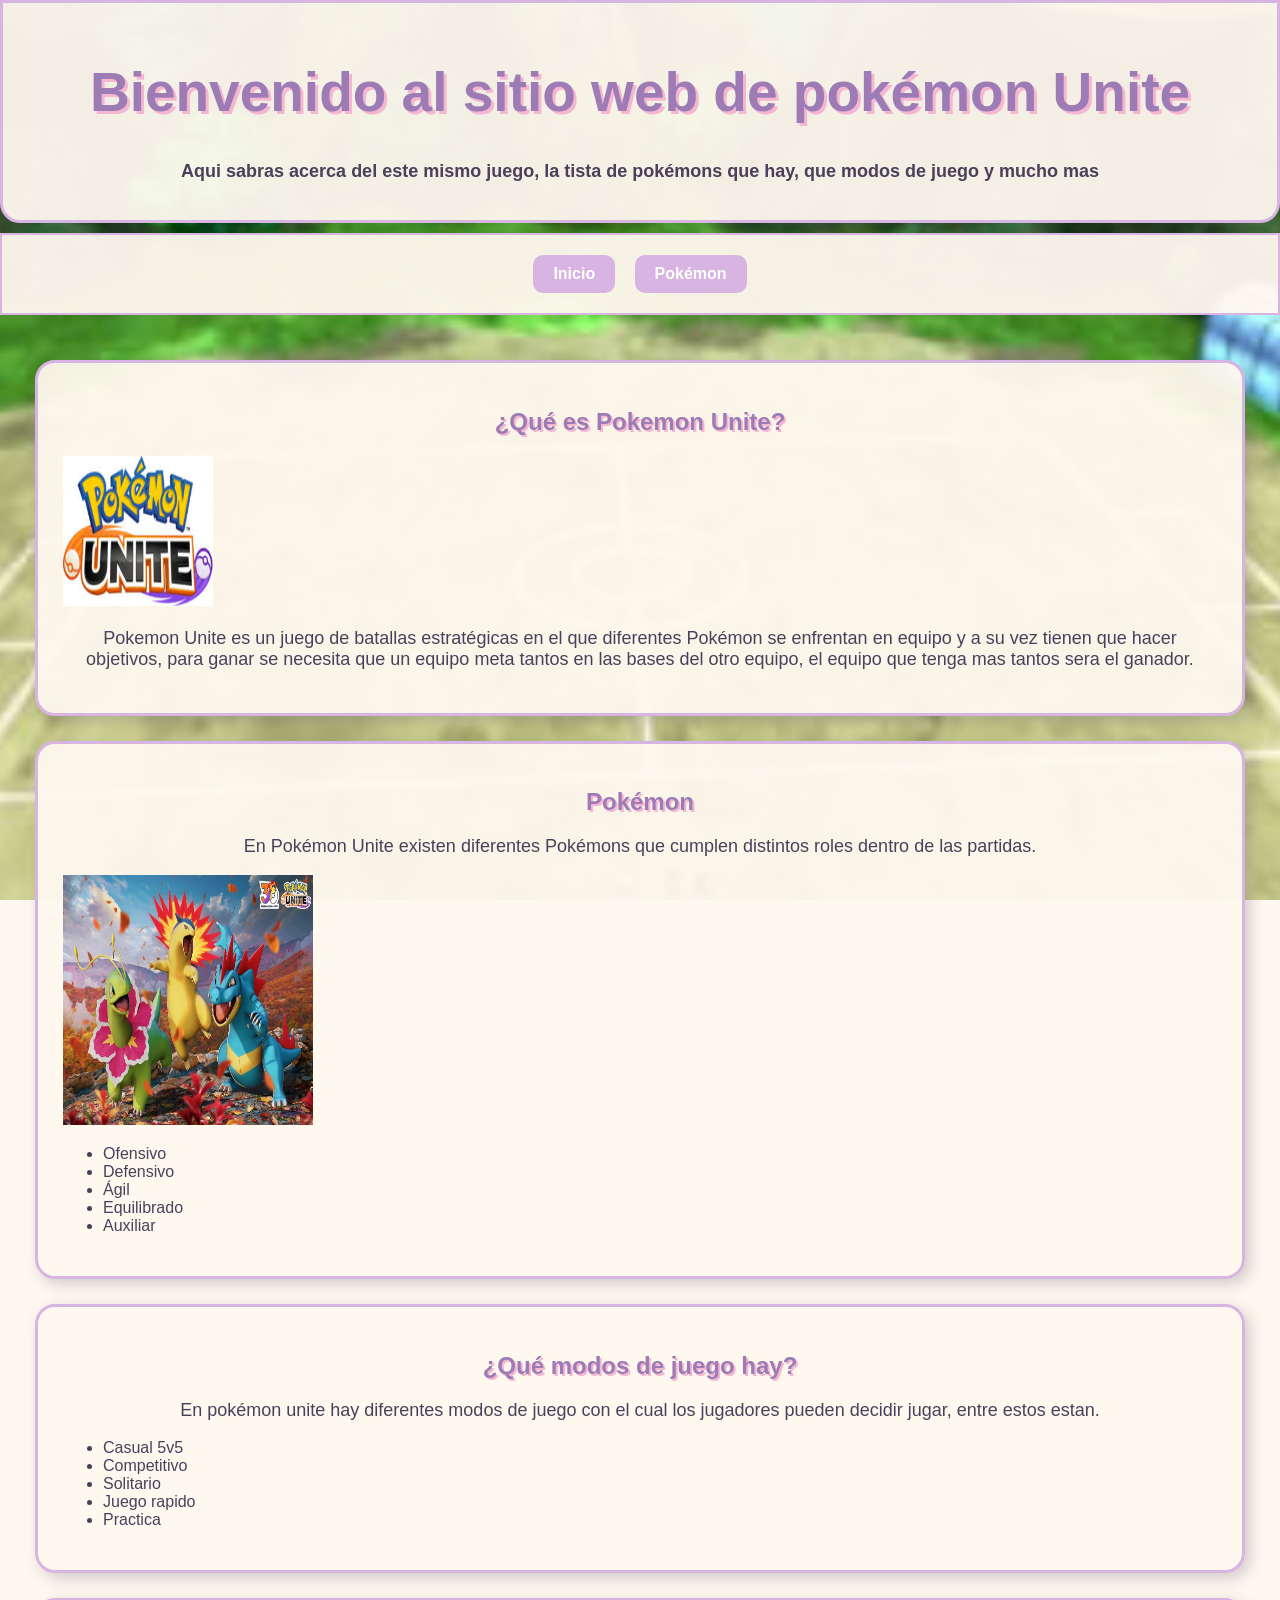
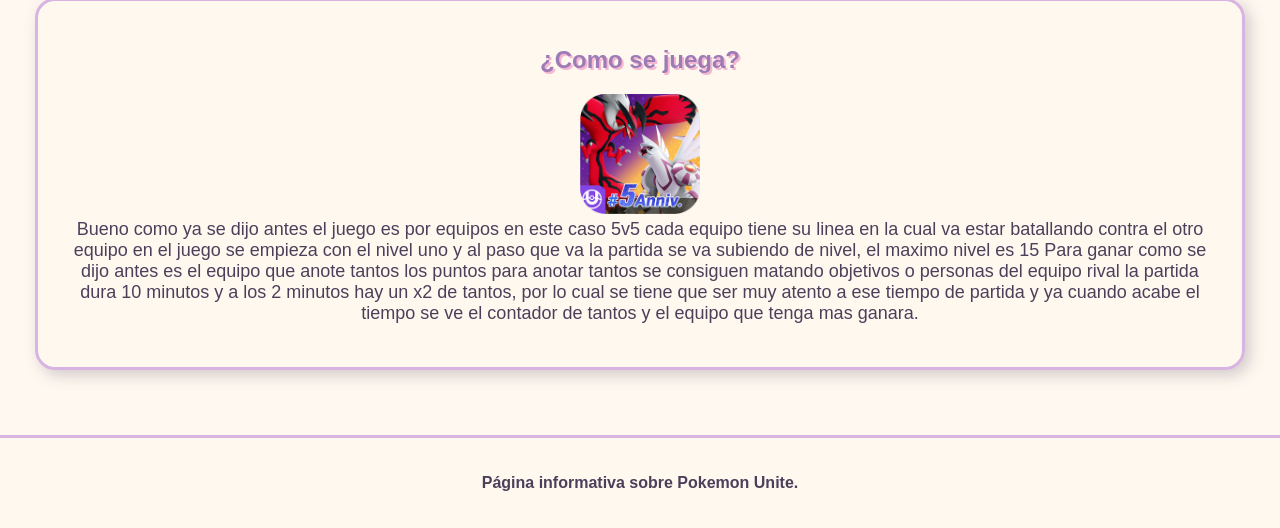
==== commit 70d6d283: "Revert "Unite"" ====
--- a/index.html
+++ b/index.html
@@ -1,155 +1,85 @@
-<!DOCTYPE html>
+<!DOCTYPE  html>
 <html lang="es">
 <head>
 <meta charset="UTF-8">
 <title>Pokémon Unite</title>
 <link rel="stylesheet" href="css/style.css">
-<link rel="icon" href="Resource/images.jfif">
 </head>
 <body>
- <div id="pantalla-carga">
-<div class="barra-carga-contenedor">
-<img id="gif-carga" src="Resource/images.jfif" alt="Pokémon Unite">
-<div class="barra-carga-fondo">
-<div class="barra-carga-relleno"></div>
-</div>
-</div>
-</div>
-<div class="pokebolas">
-<div class="pokebola morada"></div>
-<div class="pokebola naranja"></div>
-</div>
 <header>
-<h1 class="titulo">Bienvenido al sitio web de Pokémon Unite</h1>
-<p>Aquí sabrás acerca de este mismo juego, la lista de pokémons que hay, qué modos de juego y mucho más</p>
+<h1 class="titulo">Bienvenido al sitio web de pokémon Unite</h1>
+
+<p>Aqui sabras acerca del este mismo juego, la tista de pokémons que hay, que modos de juego y mucho mas</p>
+
 </header>
 <nav>
 <a class="menu" href="index.html">Inicio</a>
 <a class="menu" href="pokemon.html">Pokémon</a>
 </nav>
-<main>
-<section>
-<div class="contenido">
-<div class="imagen-hover">
-<img src="Resource/images.jfif" alt="Logo de Pokémon Unite">
-<img class="gif" src="Resource/que es.webp" alt="GIF de Pokémon Unite">
-</div>
-<div>
-<h1>¿Qué es Pokemon Unite?</h1>
-<p>
-Pokemon Unite es un juego de batallas estratégicas en el que diferentes Pokémon se enfrentan en equipo y a su vez tienen que hacer objetivos, para ganar se necesita que un equipo meta tantos en las bases del otro equipo, el equipo que tenga más tantos será el ganador.
-</p>
-</div>
-</div>
+ <main>
+ <section>
+ <h1> ¿Qué es Pokemon Unite?</h1>
+ <img src="Resource/images.jfif" 
+ alt="Logo de Pokémon Unite" 
+ width="150"
+      height="150"/>
+  <p>
+  Pokemon Unite es un juego de batallas estratégicas
+  en el que diferentes Pokémon se enfrentan en equipo y a su vez tienen que hacer objetivos,
+  para ganar se necesita que un equipo meta tantos en las bases del otro equipo,
+  el equipo que tenga mas tantos sera el ganador.
+    </p>
+ </section>
+ <section>
+    <h1>Pokémon</h1>
+ <p>
+   En Pokémon Unite existen diferentes Pokémons que cumplen distintos roles dentro de las partidas.
+   </p>
+   <img src="Resource/HF3h65CWgAAsAId.jpg" 
+   alt="Pokémon de Pokémon Unite" 
+   width="250"
+      height="250"/>
+   <ul>
+    <li>Ofensivo</li>
+    <li>Defensivo</li>
+    <li>Ágil</li>
+    <li>Equilibrado</li>
+    <li>Auxiliar</li>
+</ul>
 </section>
-<section>
-<div class="contenido">
-<div class="imagen-hover">
-<img src="Resource/HF3h65CWgAAsAId.jpg" alt="Pokémon de Pokémon Unite">
-<img class="gif" src="Resource/pokemones2.gif" alt="GIF de Pokémon">
-</div>
-<div>
-<h1>Pokémon</h1>
-<p>
-En Pokémon Unite existen diferentes Pokémons que cumplen distintos roles dentro de las partidas.
+ <section>
+<h1> ¿Qué modos de juego hay?</h1>
+<p>En pokémon unite hay diferentes modos de juego con el cual los jugadores pueden decidir jugar, entre estos estan.
 </p>
 <ul>
-<li>Ofensivo</li>
-<li>Defensivo</li>
-<li>Ágil</li>
-<li>Equilibrado</li>
-<li>Auxiliar</li>
+    <li>Casual 5v5</li>
+    <li>Competitivo</li>
+    <li>Solitario</li>
+    <li>Juego rapido</li>
+    <li>Practica</li>
 </ul>
-</div>
-</div>
-</section>
-<section>
-<h1>Elige tu estilo de juego</h1>
-<p>
-Cada Pokémon cumple un rol diferente dentro de Pokémon Unite. Descubre cuál estilo se adapta más a ti.
+ </section>
+  <section>
+    <h1>¿Como se juega?</h1>
+    <p>
+     <img src="Resource/unnamed.png"
+alt="Partida de Pokémon Unite"
+       width="120"
+      height="120"/>
+    <br />
+
+  Bueno como ya se dijo antes el juego es por equipos en este caso 5v5 cada equipo tiene su linea en la cual va estar batallando contra el otro equipo
+ en el juego se empieza con el nivel uno y al paso que va la partida se va subiendo de nivel, el maximo nivel es 15
+ Para ganar como se dijo antes es el equipo que anote tantos los puntos para anotar tantos se consiguen matando objetivos o personas del equipo rival
+ la partida dura 10 minutos y a los 2 minutos hay un x2 de tantos, por lo cual se tiene que ser muy atento a ese tiempo de partida
+ y ya cuando acabe el tiempo se ve el contador de tantos y el equipo que tenga mas ganara.
 </p>
-<div class="roles">
-<div class="rol">
-<img src="Resource/ofensivo.webp" alt="Licencia de rol ofensivo">
-<h2>Ofensivo</h2>
-<div class="info">
-<p>Causa grandes cantidades de daño a los Pokémon rivales.</p>
-</div>
-</div>
-<div class="rol">
-<img src="Resource/defensivo.webp" alt="Licencia de rol defensivo">
-<h2>Defensivo</h2>
-<div class="info">
-<p>Protege a sus compañeros y resiste los ataques enemigos.</p>
-</div>
-</div>
-<div class="rol">
-<img src="Resource/agil.webp" alt="Licencia de rol ágil">
-<h2>Ágil</h2>
-<div class="info">
-<p>Se mueve rápidamente por el campo de batalla y puede sorprender a sus rivales.</p>
-</div>
-</div>
-<div class="rol">
-<img src="Resource/equilibrado.webp" alt="Licencia de rol equilibrado">
-<h2>Equilibrado</h2>
-<div class="info">
-<p>Combina ataque y defensa para adaptarse a diferentes situaciones.</p>
-</div>
-</div>
-<div class="rol">
-<img src="Resource/auxiliar.webp" alt="Licencia de rol auxiliar">
-<h2>Auxiliar</h2>
-<div class="info">
-<p>Ayuda a sus compañeros mediante curaciones y mejoras.</p>
-</div>
-</div>
-</div>
-</section>
-<section>
-<div class="contenido">
-<div class="imagen-hover">
-<img src="Resource/modos.webp" alt="Modos de juego de Pokémon Unite">
-<img class="gif" src="Resource/modos2.gif" alt="GIF de modos de juego">
-</div>
-<div>
-<h1>¿Qué modos de juego hay?</h1>
-<p>
-En Pokémon Unite hay diferentes modos de juego con el cual los jugadores pueden decidir jugar, entre estos están.
-</p>
-<ul>
-<li>Casual 5v5</li>
-<li>Competitivo</li>
-<li>Solitario</li>
-<li>Juego rápido</li>
-<li>Práctica</li>
-</ul>
-</div>
-</div>
-</section>
-<section>
-<div class="contenido">
-<div class="imagen-hover">
-<img src="Resource/unnamed.png" alt="Partida de Pokémon Unite">
-<img class="gif" src="Resource/pelea.gif" alt="GIF de una partida">
-</div>
-<div>
-<h1>¿Cómo se juega?</h1>
-<p>
-Bueno como ya se dijo antes el juego es por equipos en este caso 5v5 cada equipo tiene su línea en la cual va estar batallando contra el otro equipo.
-En el juego se empieza con el nivel uno y al paso que va la partida se va subiendo de nivel, el máximo nivel es 15.
-Para ganar como se dijo antes es el equipo que anote tantos. Los puntos para anotar tantos se consiguen matando objetivos o personas del equipo rival.
-La partida dura 10 minutos y a los 2 minutos hay un x2 de tantos, por lo cual se tiene que ser muy atento a ese tiempo de partida.
-Y ya cuando acabe el tiempo se ve el contador de tantos y el equipo que tenga más ganará.
-</p>
-</div>
-</div>
-</section>
-</main>
-<footer>
-<p>
-Conoce el juego, sus Pokémon y sus diferentes roles.
-</p>
+  </section>
+ </main>
+  <footer>
+    <p>
+        Página informativa sobre Pokemon Unite.
+    </p>
 </footer>
 </body>
 </html>
--- a/css/style.css
+++ b/css/style.css
@@ -721,4 +721,75 @@
     81%, 100% {
         opacity: 1;
     }
+}
+#pantalla-carga {
+    position: fixed;
+    top: 0;
+    left: 0;
+    width: 100%;
+    height: 100vh;
+    background-image: url("../Resource/zona.jfif");
+    background-size: cover;
+    background-position: center;
+    z-index: 1000;
+    display: flex;
+    flex-direction: column;
+    justify-content: center;
+    align-items: center;
+    animation: ocultar-carga 7s ease forwards;
+}
+
+#pantalla-carga img {
+    width: 300px;
+    height: 300px;
+    object-fit: contain;
+}
+
+#pantalla-carga p {
+    font-size: 24px;
+    font-weight: bold;
+}
+
+.barra-carga {
+    width: 300px;
+    height: 20px;
+    background-color: white;
+    border: 3px solid #5b2396;
+    border-radius: 10px;
+    overflow: hidden;
+}
+
+.barra-carga-relleno {
+    width: 0%;
+    height: 100%;
+    background-color: #f28c28;
+    animation: cargar 7s linear forwards;
+}
+
+@keyframes cargar {
+    from {
+        width: 0%;
+    }
+
+    to {
+        width: 100%;
+    }
+}
+
+@keyframes ocultar-carga {
+    0% {
+        opacity: 1;
+        visibility: visible;
+    }
+
+    90% {
+        opacity: 1;
+        visibility: visible;
+    }
+
+    100% {
+        opacity: 0;
+        visibility: hidden;
+        pointer-events: none;
+    }
 }
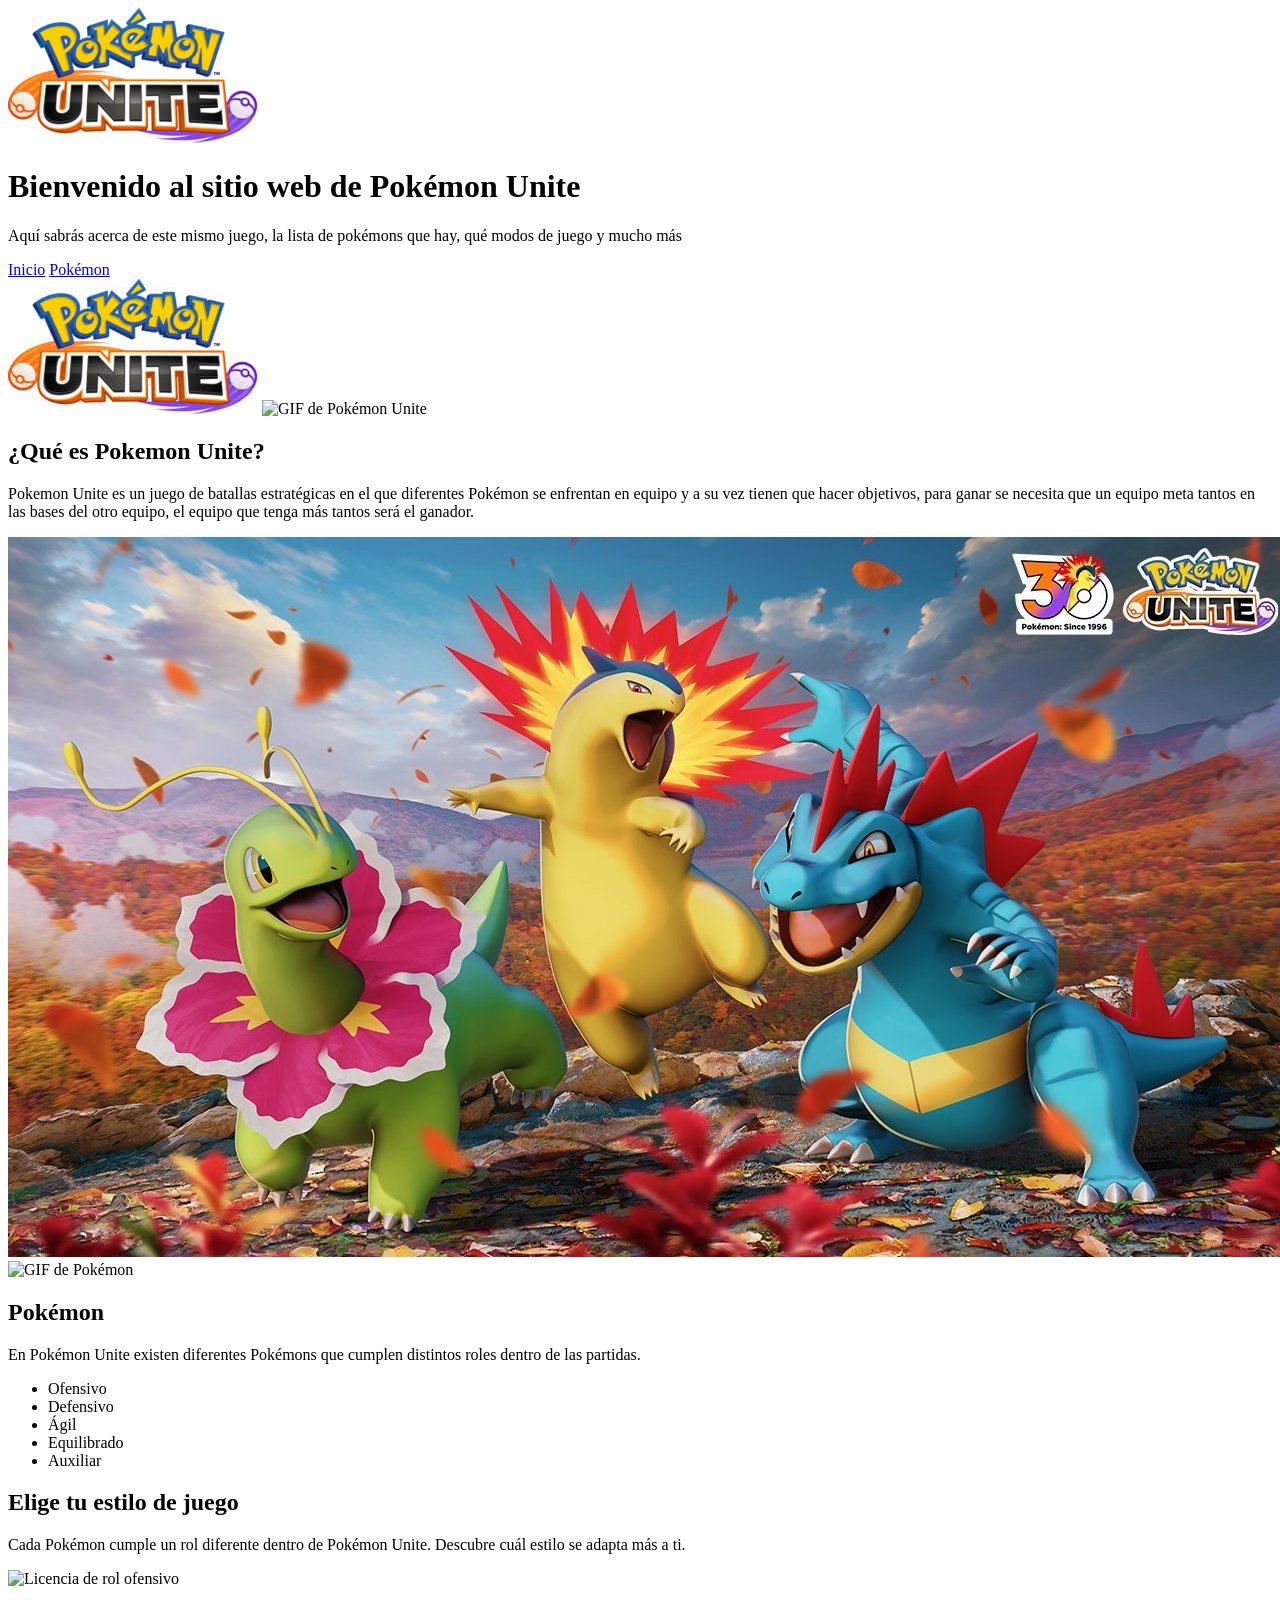
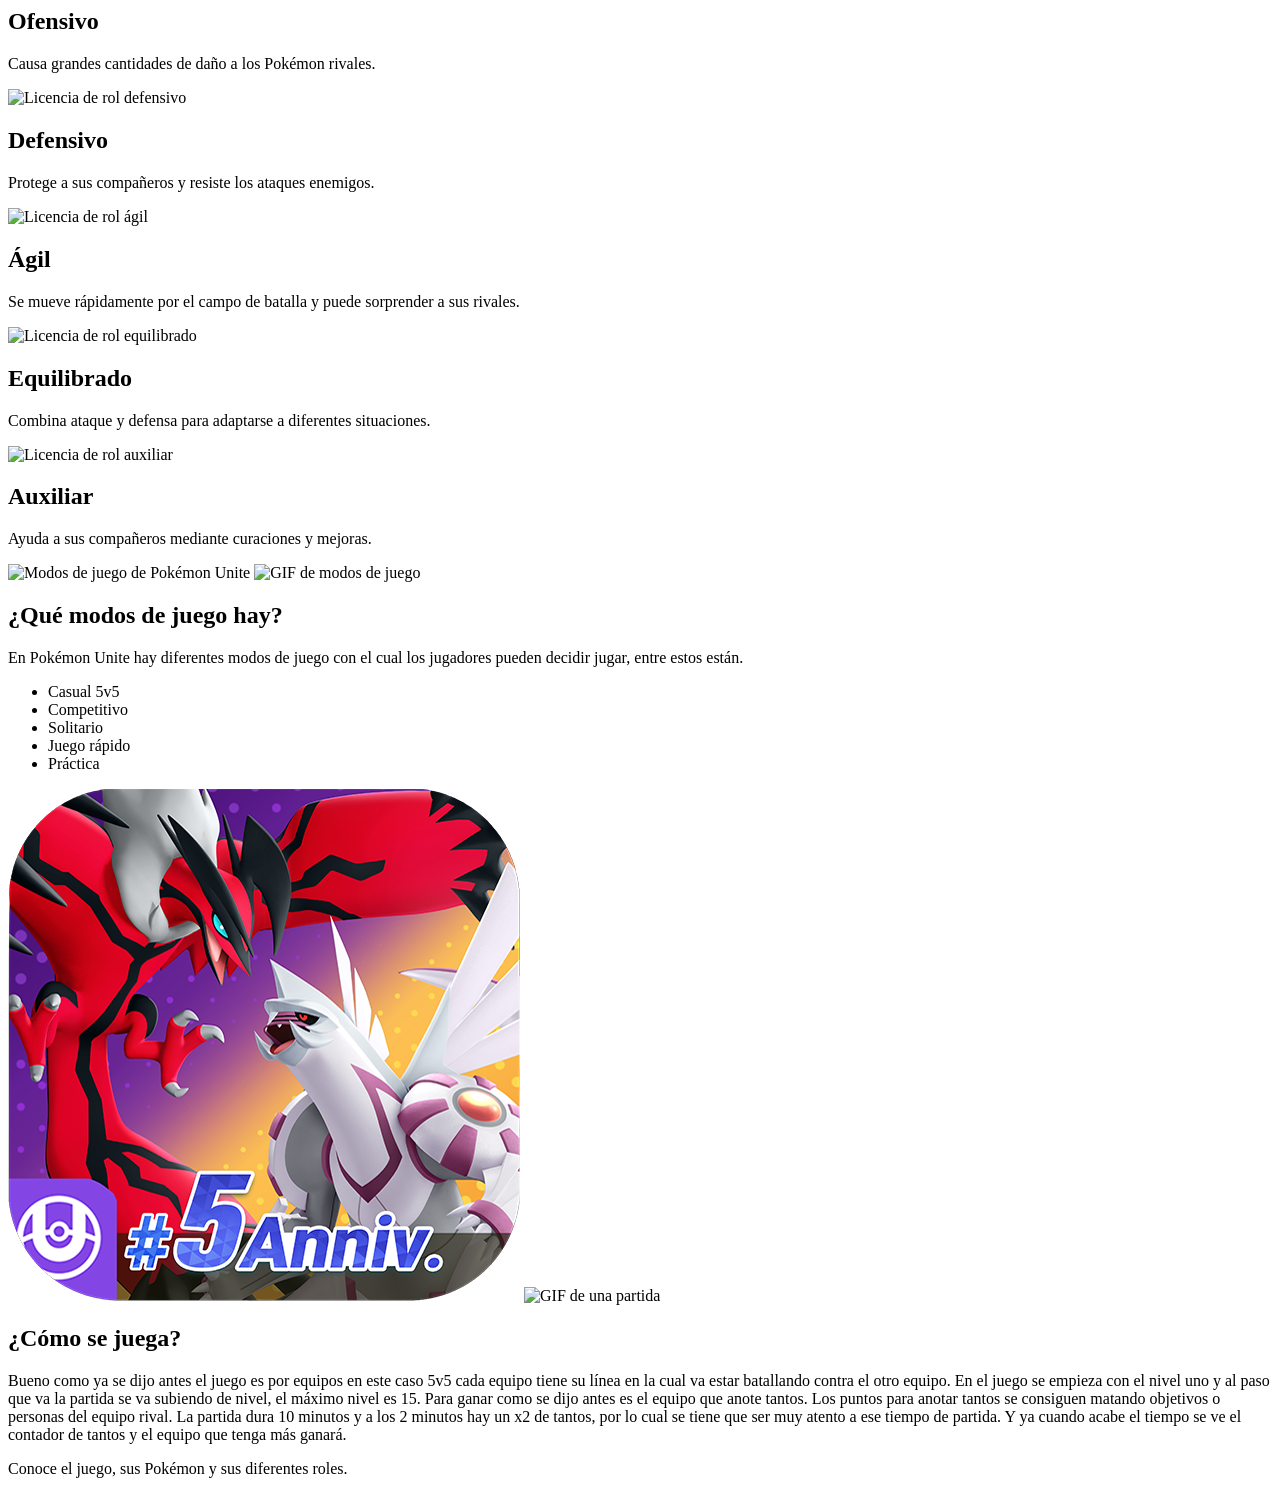
==== commit 2d436536: "Añadir Unite y cambiar el nombre de su Css" ====
--- a/index.html
+++ b/index.html
@@ -1,85 +1,155 @@
-<!DOCTYPE  html>
+<!DOCTYPE html>
 <html lang="es">
 <head>
 <meta charset="UTF-8">
 <title>Pokémon Unite</title>
-<link rel="stylesheet" href="css/style.css">
+<link rel="stylesheet" href="css/Unite.css">
+<link rel="icon" href="Resource/images.jfif">
 </head>
 <body>
+ <div id="pantalla-carga">
+<div class="barra-carga-contenedor">
+<img id="gif-carga" src="Resource/images.jfif" alt="Pokémon Unite">
+<div class="barra-carga-fondo">
+<div class="barra-carga-relleno"></div>
+</div>
+</div>
+</div>
+<div class="pokebolas">
+<div class="pokebola morada"></div>
+<div class="pokebola naranja"></div>
+</div>
 <header>
-<h1 class="titulo">Bienvenido al sitio web de pokémon Unite</h1>
-
-<p>Aqui sabras acerca del este mismo juego, la tista de pokémons que hay, que modos de juego y mucho mas</p>
-
+<h1 class="titulo">Bienvenido al sitio web de Pokémon Unite</h1>
+<p>Aquí sabrás acerca de este mismo juego, la lista de pokémons que hay, qué modos de juego y mucho más</p>
 </header>
 <nav>
 <a class="menu" href="index.html">Inicio</a>
 <a class="menu" href="pokemon.html">Pokémon</a>
 </nav>
- <main>
- <section>
- <h1> ¿Qué es Pokemon Unite?</h1>
- <img src="Resource/images.jfif" 
- alt="Logo de Pokémon Unite" 
- width="150"
-      height="150"/>
-  <p>
-  Pokemon Unite es un juego de batallas estratégicas
-  en el que diferentes Pokémon se enfrentan en equipo y a su vez tienen que hacer objetivos,
-  para ganar se necesita que un equipo meta tantos en las bases del otro equipo,
-  el equipo que tenga mas tantos sera el ganador.
-    </p>
- </section>
- <section>
-    <h1>Pokémon</h1>
- <p>
-   En Pokémon Unite existen diferentes Pokémons que cumplen distintos roles dentro de las partidas.
-   </p>
-   <img src="Resource/HF3h65CWgAAsAId.jpg" 
-   alt="Pokémon de Pokémon Unite" 
-   width="250"
-      height="250"/>
-   <ul>
-    <li>Ofensivo</li>
-    <li>Defensivo</li>
-    <li>Ágil</li>
-    <li>Equilibrado</li>
-    <li>Auxiliar</li>
-</ul>
+<main>
+<section>
+<div class="contenido">
+<div class="imagen-hover">
+<img src="Resource/images.jfif" alt="Logo de Pokémon Unite">
+<img class="gif" src="Resource/que es.webp" alt="GIF de Pokémon Unite">
+</div>
+<div>
+<h1>¿Qué es Pokemon Unite?</h1>
+<p>
+Pokemon Unite es un juego de batallas estratégicas en el que diferentes Pokémon se enfrentan en equipo y a su vez tienen que hacer objetivos, para ganar se necesita que un equipo meta tantos en las bases del otro equipo, el equipo que tenga más tantos será el ganador.
+</p>
+</div>
+</div>
 </section>
- <section>
-<h1> ¿Qué modos de juego hay?</h1>
-<p>En pokémon unite hay diferentes modos de juego con el cual los jugadores pueden decidir jugar, entre estos estan.
+<section>
+<div class="contenido">
+<div class="imagen-hover">
+<img src="Resource/HF3h65CWgAAsAId.jpg" alt="Pokémon de Pokémon Unite">
+<img class="gif" src="Resource/pokemones2.gif" alt="GIF de Pokémon">
+</div>
+<div>
+<h1>Pokémon</h1>
+<p>
+En Pokémon Unite existen diferentes Pokémons que cumplen distintos roles dentro de las partidas.
 </p>
 <ul>
-    <li>Casual 5v5</li>
-    <li>Competitivo</li>
-    <li>Solitario</li>
-    <li>Juego rapido</li>
-    <li>Practica</li>
+<li>Ofensivo</li>
+<li>Defensivo</li>
+<li>Ágil</li>
+<li>Equilibrado</li>
+<li>Auxiliar</li>
 </ul>
- </section>
-  <section>
-    <h1>¿Como se juega?</h1>
-    <p>
-     <img src="Resource/unnamed.png"
-alt="Partida de Pokémon Unite"
-       width="120"
-      height="120"/>
-    <br />
-
-  Bueno como ya se dijo antes el juego es por equipos en este caso 5v5 cada equipo tiene su linea en la cual va estar batallando contra el otro equipo
- en el juego se empieza con el nivel uno y al paso que va la partida se va subiendo de nivel, el maximo nivel es 15
- Para ganar como se dijo antes es el equipo que anote tantos los puntos para anotar tantos se consiguen matando objetivos o personas del equipo rival
- la partida dura 10 minutos y a los 2 minutos hay un x2 de tantos, por lo cual se tiene que ser muy atento a ese tiempo de partida
- y ya cuando acabe el tiempo se ve el contador de tantos y el equipo que tenga mas ganara.
+</div>
+</div>
+</section>
+<section>
+<h1>Elige tu estilo de juego</h1>
+<p>
+Cada Pokémon cumple un rol diferente dentro de Pokémon Unite. Descubre cuál estilo se adapta más a ti.
 </p>
-  </section>
- </main>
-  <footer>
-    <p>
-        Página informativa sobre Pokemon Unite.
-    </p>
+<div class="roles">
+<div class="rol">
+<img src="Resource/ofensivo.webp" alt="Licencia de rol ofensivo">
+<h2>Ofensivo</h2>
+<div class="info">
+<p>Causa grandes cantidades de daño a los Pokémon rivales.</p>
+</div>
+</div>
+<div class="rol">
+<img src="Resource/defensivo.webp" alt="Licencia de rol defensivo">
+<h2>Defensivo</h2>
+<div class="info">
+<p>Protege a sus compañeros y resiste los ataques enemigos.</p>
+</div>
+</div>
+<div class="rol">
+<img src="Resource/agil.webp" alt="Licencia de rol ágil">
+<h2>Ágil</h2>
+<div class="info">
+<p>Se mueve rápidamente por el campo de batalla y puede sorprender a sus rivales.</p>
+</div>
+</div>
+<div class="rol">
+<img src="Resource/equilibrado.webp" alt="Licencia de rol equilibrado">
+<h2>Equilibrado</h2>
+<div class="info">
+<p>Combina ataque y defensa para adaptarse a diferentes situaciones.</p>
+</div>
+</div>
+<div class="rol">
+<img src="Resource/auxiliar.webp" alt="Licencia de rol auxiliar">
+<h2>Auxiliar</h2>
+<div class="info">
+<p>Ayuda a sus compañeros mediante curaciones y mejoras.</p>
+</div>
+</div>
+</div>
+</section>
+<section>
+<div class="contenido">
+<div class="imagen-hover">
+<img src="Resource/modos.webp" alt="Modos de juego de Pokémon Unite">
+<img class="gif" src="Resource/modos2.gif" alt="GIF de modos de juego">
+</div>
+<div>
+<h1>¿Qué modos de juego hay?</h1>
+<p>
+En Pokémon Unite hay diferentes modos de juego con el cual los jugadores pueden decidir jugar, entre estos están.
+</p>
+<ul>
+<li>Casual 5v5</li>
+<li>Competitivo</li>
+<li>Solitario</li>
+<li>Juego rápido</li>
+<li>Práctica</li>
+</ul>
+</div>
+</div>
+</section>
+<section>
+<div class="contenido">
+<div class="imagen-hover">
+<img src="Resource/unnamed.png" alt="Partida de Pokémon Unite">
+<img class="gif" src="Resource/pelea.gif" alt="GIF de una partida">
+</div>
+<div>
+<h1>¿Cómo se juega?</h1>
+<p>
+Bueno como ya se dijo antes el juego es por equipos en este caso 5v5 cada equipo tiene su línea en la cual va estar batallando contra el otro equipo.
+En el juego se empieza con el nivel uno y al paso que va la partida se va subiendo de nivel, el máximo nivel es 15.
+Para ganar como se dijo antes es el equipo que anote tantos. Los puntos para anotar tantos se consiguen matando objetivos o personas del equipo rival.
+La partida dura 10 minutos y a los 2 minutos hay un x2 de tantos, por lo cual se tiene que ser muy atento a ese tiempo de partida.
+Y ya cuando acabe el tiempo se ve el contador de tantos y el equipo que tenga más ganará.
+</p>
+</div>
+</div>
+</section>
+</main>
+<footer>
+<p>
+Conoce el juego, sus Pokémon y sus diferentes roles.
+</p>
 </footer>
 </body>
 </html>
